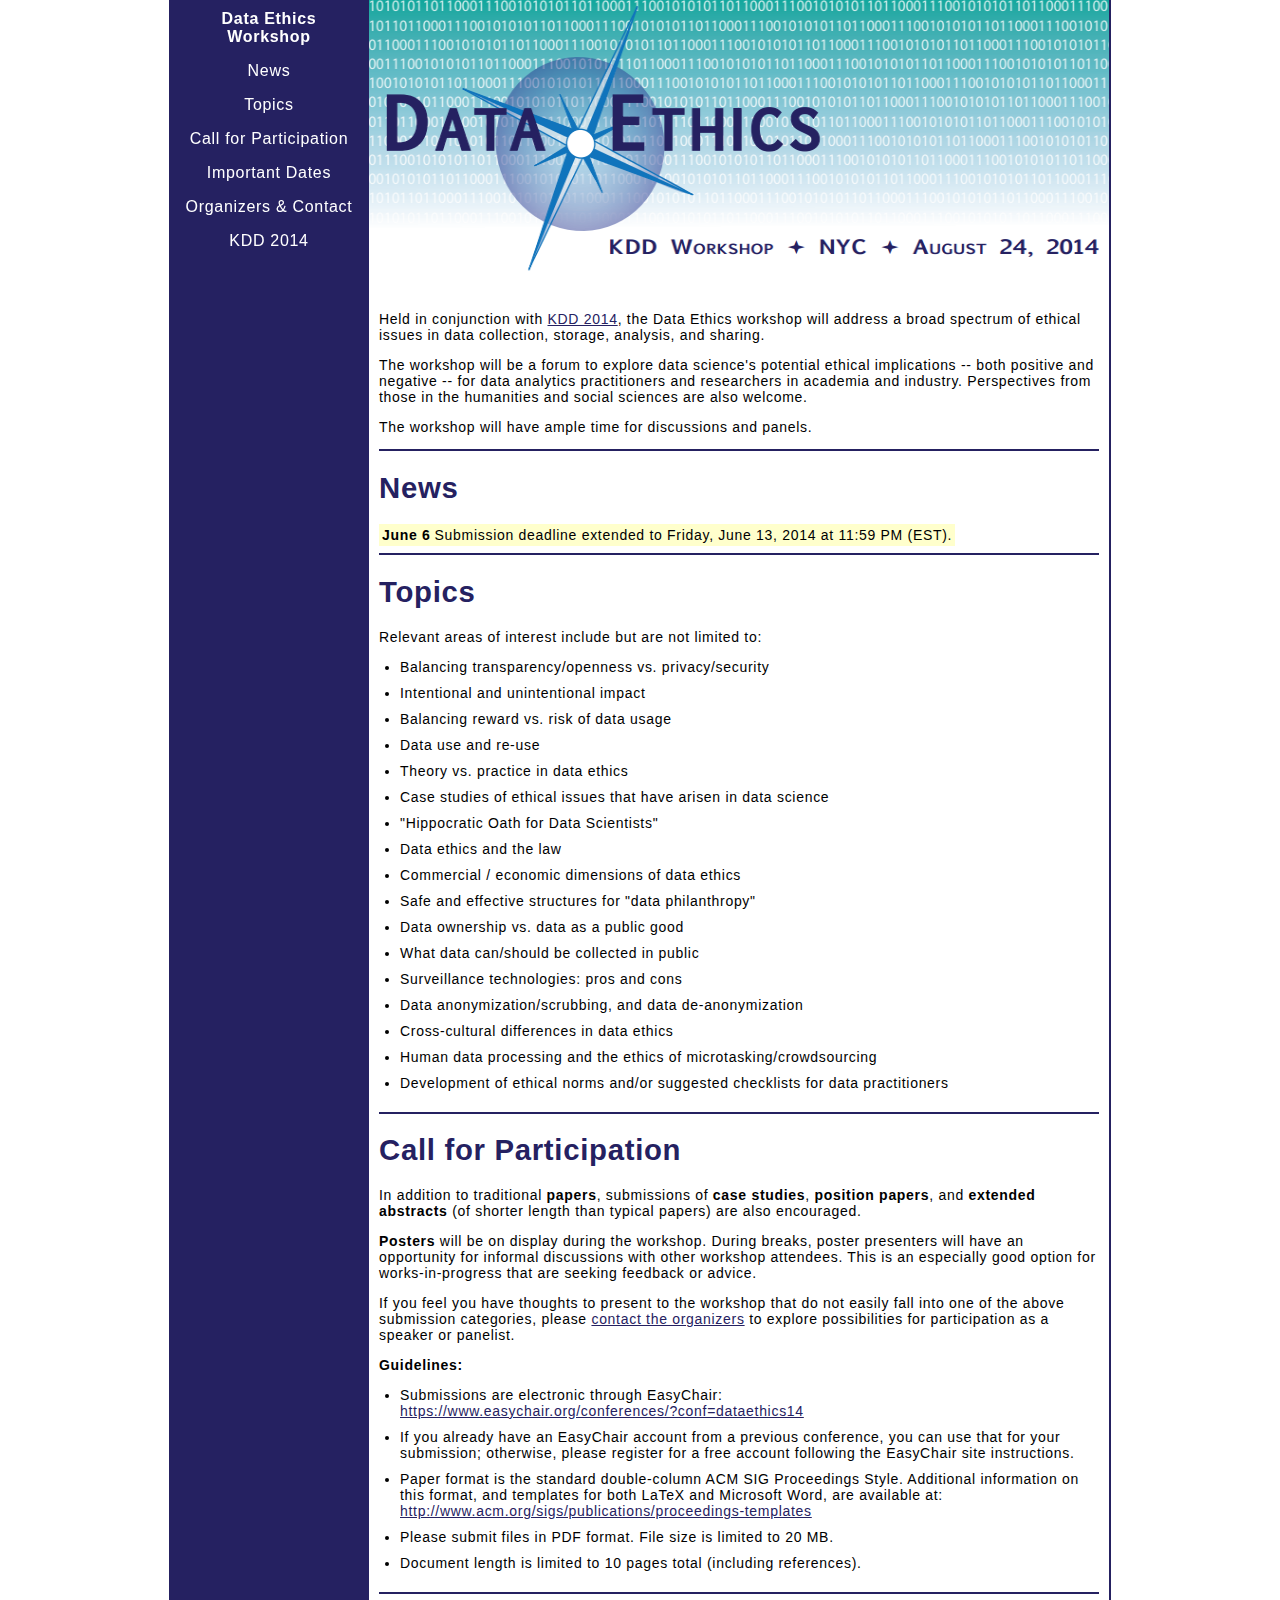
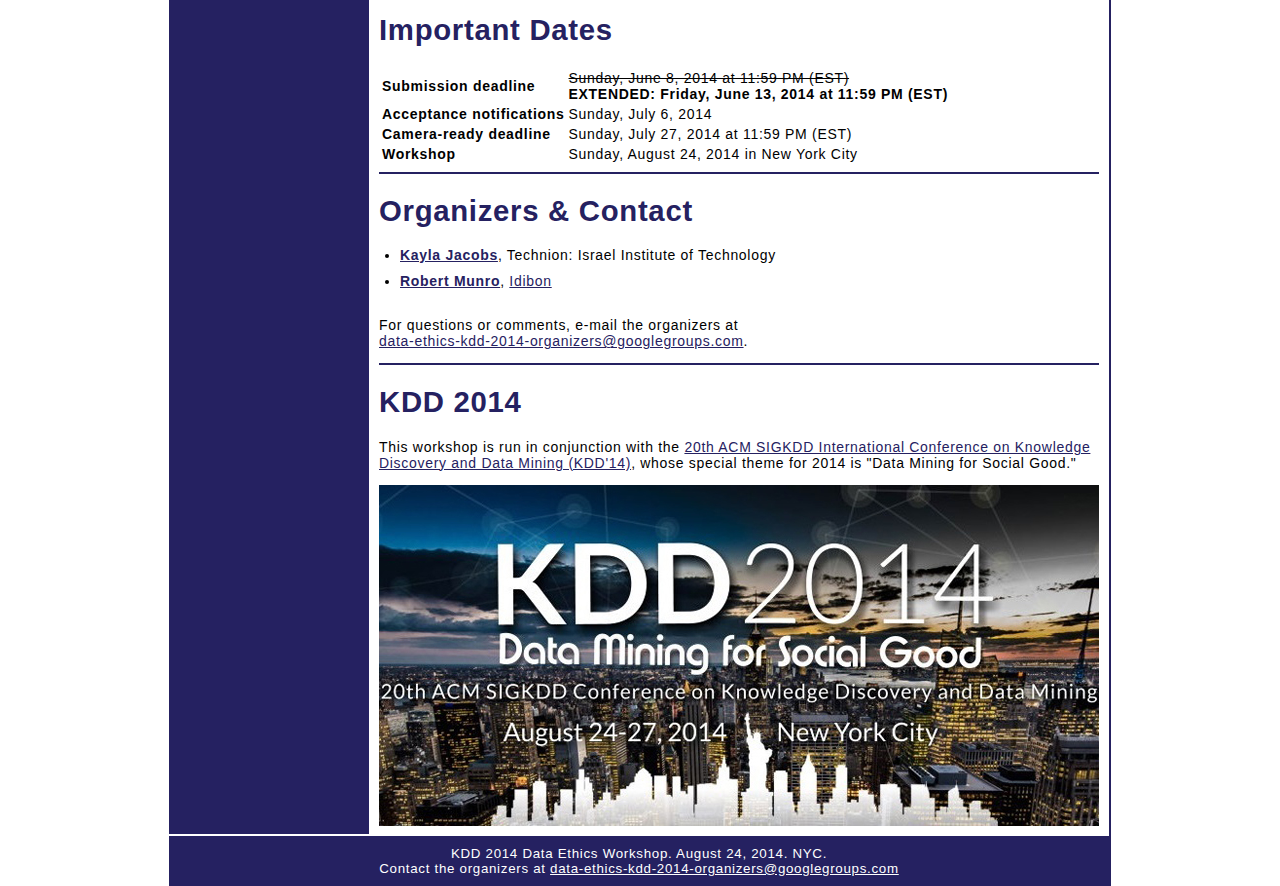
==== index.html @ 2ff9a87e "Extended submission deadline; added News section" ====
<!DOCTYPE HTML PUBLIC "-//W3C//DTD HTML 4.01 Transitional//EN" "http://www.w3.org/TR/html4/loose.dtd">
<html>
	
  <head>
		<title>
			Data Ethics: KDD 2014 Workshop (August 24, 2014 in NYC)
		</title>
		<meta http-equiv="content-type" content="text/html;charset=utf-8">
		<link rel="stylesheet" href="styles.css" type="text/css">
    <script>
      (function(i,s,o,g,r,a,m){i['GoogleAnalyticsObject']=r;i[r]=i[r]||function(){
      (i[r].q=i[r].q||[]).push(arguments)},i[r].l=1*new Date();a=s.createElement(o),
      m=s.getElementsByTagName(o)[0];a.async=1;a.src=g;m.parentNode.insertBefore(a,m)
      })(window,document,'script','//www.google-analytics.com/analytics.js','ga');
      ga('create', 'UA-50263672-1', 'dataethics.github.io');
      ga('send', 'pageview');
    </script>
	</head>
	
  <body>
  
    <div id="wrapper">
     
      <div id="nav" class="center">
        
        <ul>
          <li>
            <a href="#main" class="bold">Data Ethics Workshop</a>
          </li>
          <li>
            <a href="#news">News</a>
          </li>
          <li>
            <a href="#topics">Topics</a>
          </li>
          <li>
            <a href="#call">Call for Participation</a>
          </li>
          <li>
            <a href="#dates">Important Dates</a>
          </li>
          <li>
            <a href="#organizers">Organizers &amp; Contact</a>
          </li>
          <li>
            <a href="#kdd2014">KDD 2014</a>
          </li>
        </ul>
      </div>
      
      <div id="main">
        
        <div id="banner">
          <img src="banner.png" width="740" height="271" alt="Data Ethics Workshop (KDD 2014) August 24, 2014 in NYC">
        </div>
        
        <div id="content">
        
          <p>
            Held in conjunction with <a href="#kdd2014">KDD 2014</a>, the Data Ethics workshop will address a broad spectrum of ethical issues in data collection, storage, analysis, and sharing.
          </p>
          <p>
            The workshop will be a forum to explore data science's potential ethical implications -- both positive and negative -- for data analytics practitioners and researchers in academia and industry. Perspectives from those in the humanities and social sciences are also welcome.
          </p>
          <p>
            The workshop will have ample time for discussions and panels.
          </p>
          
          <hr>
          
          <div id="news">
            <h1>
              News
            </h1>
            
            <table class="news-table">
              <tr>
                <td>
                  <span class="news-date">June 6</span>
                </td>
                <td>
                  Submission deadline extended to Friday, June 13, 2014 at 11:59 PM (EST).
                </td>
              </tr>
            </table>
            
          </div>
          
          <hr>
          
          <div id="topics">
            <h1>
              Topics
            </h1>
            <p>
              Relevant areas of interest include but are not limited to:
            </p>
            <ul>
              <li>
                Balancing transparency/openness vs. privacy/security
              </li>
              <li>
                Intentional and unintentional impact
              </li>
              <li>
                Balancing reward vs. risk of data usage
              </li>
              <li>
                Data use and re-use
              </li>
              <li>
                Theory vs. practice in data ethics
              </li>
              <li>
                Case studies of ethical issues that have arisen in data science
              </li>
              <li>
                "Hippocratic Oath for Data Scientists"
              </li>
              <li>
                Data ethics and the law
              </li>
              <li>
                Commercial / economic dimensions of data ethics
              </li>
              <li>
                Safe and effective structures for "data philanthropy"
              </li>
              <li>
                Data ownership vs. data as a public good
              </li>
              <li>
                What data can/should be collected in public
              </li>
              <li>
                Surveillance technologies: pros and cons
              </li>
              <li>
                Data anonymization/scrubbing, and data de-anonymization
              </li>
              <li>
                Cross-cultural differences in data ethics
              </li>
              <li>
                Human data processing and the ethics of microtasking/crowdsourcing
              </li>
              <li>
                Development of ethical norms and/or suggested checklists for data practitioners
              </li>
            </ul>
          
          </div>
          
          <hr>
          
          <div id="call">
            <h1>
              Call for Participation
            </h1>
            <p>
              In addition to traditional <span class="bold">papers</span>, submissions of <span class="bold">case studies</span>, <span class="bold">position papers</span>, and <span class="bold">extended abstracts</span> (of shorter length than typical papers) are also encouraged.
            </p>
            <p>
              <span class="bold">Posters</span> will be on display during the workshop. During breaks, poster presenters will have an opportunity for informal discussions with other workshop attendees. This is an especially good option for works-in-progress that are seeking feedback or advice.
            </p>
            <p>
              If you feel you have thoughts to present to the workshop that do not easily fall into one of the above submission categories, please <a href="#organizers">contact the organizers</a> to explore possibilities for participation as a speaker or panelist.
            </p>
            <p>
              <span class="bold">Guidelines:</span>
            </p>
            <ul>
              <li>
                Submissions are electronic through EasyChair:<br><a href="https://www.easychair.org/conferences/?conf=dataethics14">https://www.easychair.org/conferences/?conf=dataethics14</a>
              </li>
              <li>
                If you already have an EasyChair account from a previous conference, you can use that for your submission; otherwise, please register for a free account following the EasyChair site instructions.
              </li>
              <li>
                Paper format is the standard double-column ACM SIG Proceedings Style. Additional information on this format, and templates for both LaTeX and Microsoft Word, are available at:<br>
                <a href="http://www.acm.org/sigs/publications/proceedings-templates">http://www.acm.org/sigs/publications/proceedings-templates</a>
              </li>
              <li>
                Please submit files in PDF format. File size is limited to 20 MB.
              </li>
              <li>
                Document length is limited to 10 pages total (including references).
              </li>
            </ul>
          </div>
          
          <hr>
          
          <div id="dates">
            <h1>
              Important Dates
            </h1>
            <table>
              <tr>
                <td>
                  <span class="date-description">Submission deadline</span>
                </td>
                <td>
                  <span class="strikethrough">Sunday, June 8, 2014 at 11:59 PM (EST)</span><br>
                  <span class="bold">EXTENDED: Friday, June 13, 2014 at 11:59 PM (EST)</span>
                </td>
              </tr>
              <tr>
                <td>
                  <span class="date-description">Acceptance notifications</span>
                </td>
                <td>
                  Sunday, July 6, 2014
                </td>
              </tr>
              <tr>
                <td>
                  <span class="date-description">Camera-ready deadline</span>
                </td>
                <td>
                  Sunday, July 27, 2014 at 11:59 PM (EST)
                </td>
              </tr>
              <tr>
                <td>
                  <span class="date-description">Workshop</span>
                </td>
                <td>
                  Sunday, August 24, 2014 in New York City
                </td>
              </tr>
            </table>
          </div>
          
          <hr>
          
          <div id="organizers">
            <h1>
              Organizers &amp; Contact
            </h1>
            <ul>
              <li>
                <span class="bold"><a href="http://web.mit.edu/kayla/www">Kayla Jacobs</a></span>, Technion: Israel Institute of Technology
              </li>
              <li>
                <span class="bold"><a href="http://www.robertmunro.com">Robert Munro</a></span>, <a href="http://www.idibon.com">Idibon</a>
              </li>
            </ul> 
            <p>
              For questions or comments, e-mail the organizers at<br>
              <a href="mailto:data-ethics-kdd-2014-organizers@googlegroups.com">data-ethics-kdd-2014-organizers@googlegroups.com</a>.
            </p>
          </div>
          
          <hr>
          
          <div id="kdd2014">
            <h1>
              KDD 2014
            </h1>
            <p>
              This workshop is run in conjunction with the <a href="http://www.kdd.org/kdd2014">20th ACM SIGKDD International Conference on Knowledge Discovery and Data Mining (KDD'14)</a>, whose special theme for 2014 is "Data Mining for Social Good."
            </p>
      
            <a href="http://www.kdd.org/kdd2014"><img src="kdd.jpg" width="720" height="341" alt="KDD'14"></a>
   
          </div>
                  
        </div>
        
     </div>
     
      <div id="footer">
          KDD 2014 Data Ethics Workshop. August 24, 2014. NYC.<br>
          Contact the organizers at <a href="data-ethics-kdd-2014-organizers@googlegroups.com">data-ethics-kdd-2014-organizers@googlegroups.com</a>
      </div>
        
    </div>
	</body>
</html>
---- styles.css ----
/* Compass spokes light blue: #252161
   Banner lettering dark blue: #252161
*/

html { 
	margin: 0;
	padding: 0;
}

body {
	margin: 0;
	padding: 0;
  background-color: white;
  font-family: 'Lato', 'Helvetica Neue', Arial, sans-serif;
  font-size: 14px;
  letter-spacing: 0.05em;
}

#wrapper {
	width: 940px;
	color: black;
	margin-top: 0;
	padding-top: 0;
	margin-left: auto ;
	margin-right: auto ;
	position:relative;
  
  border-right: 2px solid #252161;
  background-color: #252161;
}

#banner {
  clear: both;
  height: 271px;
  width: 740px;
  float: right;
  margin-bottom: 40px;
}

#nav {
  float: left;
  width: 180px;
  position: fixed;
  font-size: 12pt;
  padding: 10px;
  color: white;
  /*background-color: #252161;*/
}

#nav a {
  color: white;
  text-decoration: none;
}

#nav ul {
  list-style: none;
  margin: 0;
  padding: 0;
}
#nav li {
  margin: 0;
  padding-bottom: 1em;
}

#main  {
  float: right;
	text-align: left;
  width: 740px;
  background-color: white;
  border-left: 2px solid #252161;
}

#content {
  padding-top: 10px;
  padding-left: 10px;
  padding-right: 10px;
  padding-bottom: 8px;
}

hr {
  height: 2px;
  background-color: #252161;
  border: none;
}


a {
	/*color: white;	*/
  /*color: orange;*/
  /*color: #FFFF64*/
  /*color: #5DA5A1*/
  /*color: #5C7293;*/
  color: #252161;
}

h1 {
	font-size: 22pt;
	font-weight: bold;
	color: #252161;
}

#footer {
  padding: 10px;
	font-size: 10pt;
	text-align: center;
  clear: both;
  background-color: #252161;
  color: white;
  border-top: 2px solid white;
}
#footer a{
	color: white;
}

/* ---------------------------------------------------------------- */
/* FLOATS */

.float-right {
	float: right;
	margin-left: 10px;
}
.float-left {
	float: left;
	margin-right: 10px;
}

/* ---------------------------------------------------------------- */
/* FORMATTING */

.bold {
	font-weight: bold;
}
.italic {
	font-style: italic;
}

.underline {
	text-decoration: underline;
}

.strikethrough {
  text-decoration: line-through;
}

.small {
	font-size: small;
}

.center {
	text-align: center;
}

img.center {
	display: block;
  margin-left: auto;
  margin-right: auto;
}

.date-description {
  font-weight: bold;
}

.news-date {
  font-weight: bold;
}

.news-table {
  background-color: #ffffcc;
}

/* ---------------------------------------------------------------- */
/* LISTS */

ul {
  margin: 0;
  padding-left: 1.5em;
  padding-bottom: 1em;
}

ul li, ol li {
	margin-top: 10px;
}

ul.nopadding li, ol.nopadding li {
  margin: 0;
  padding: 0;
}

ul.padding li, ol.padding li{
	padding-bottom: 1em;
}
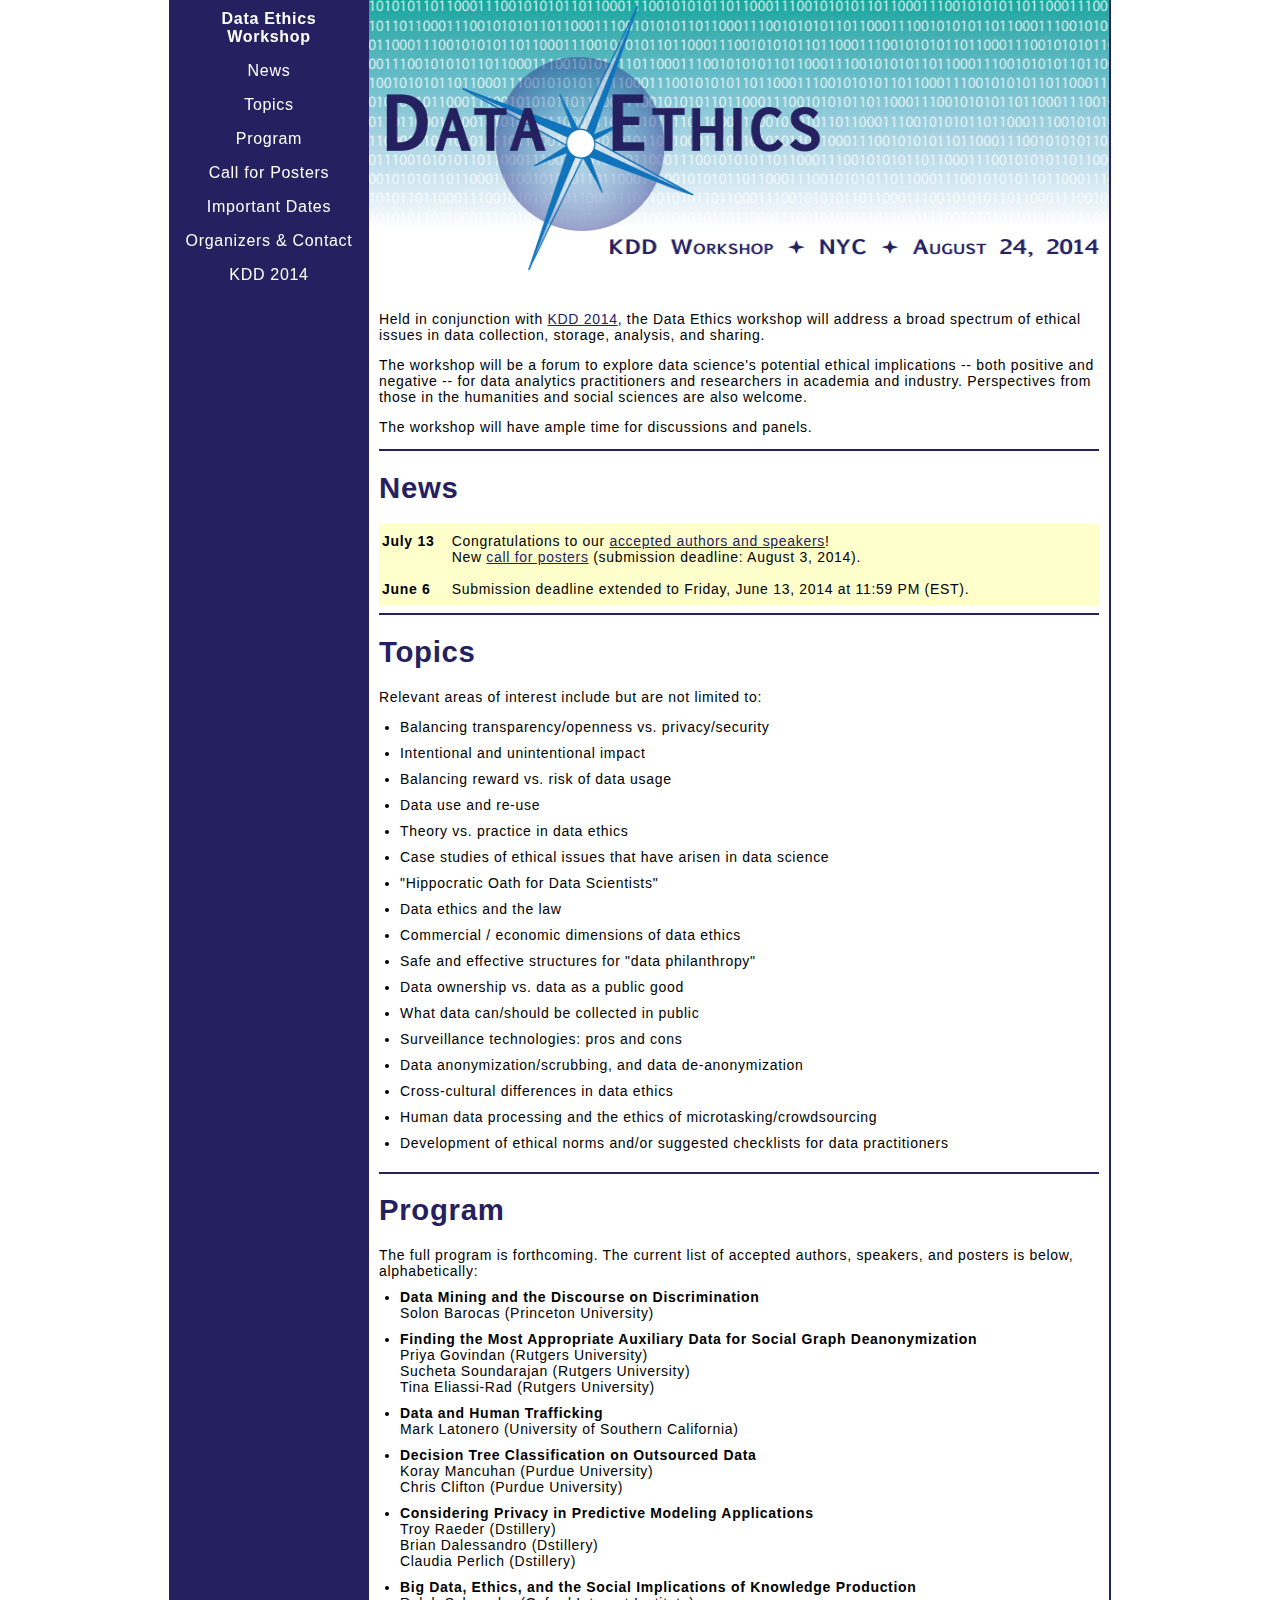
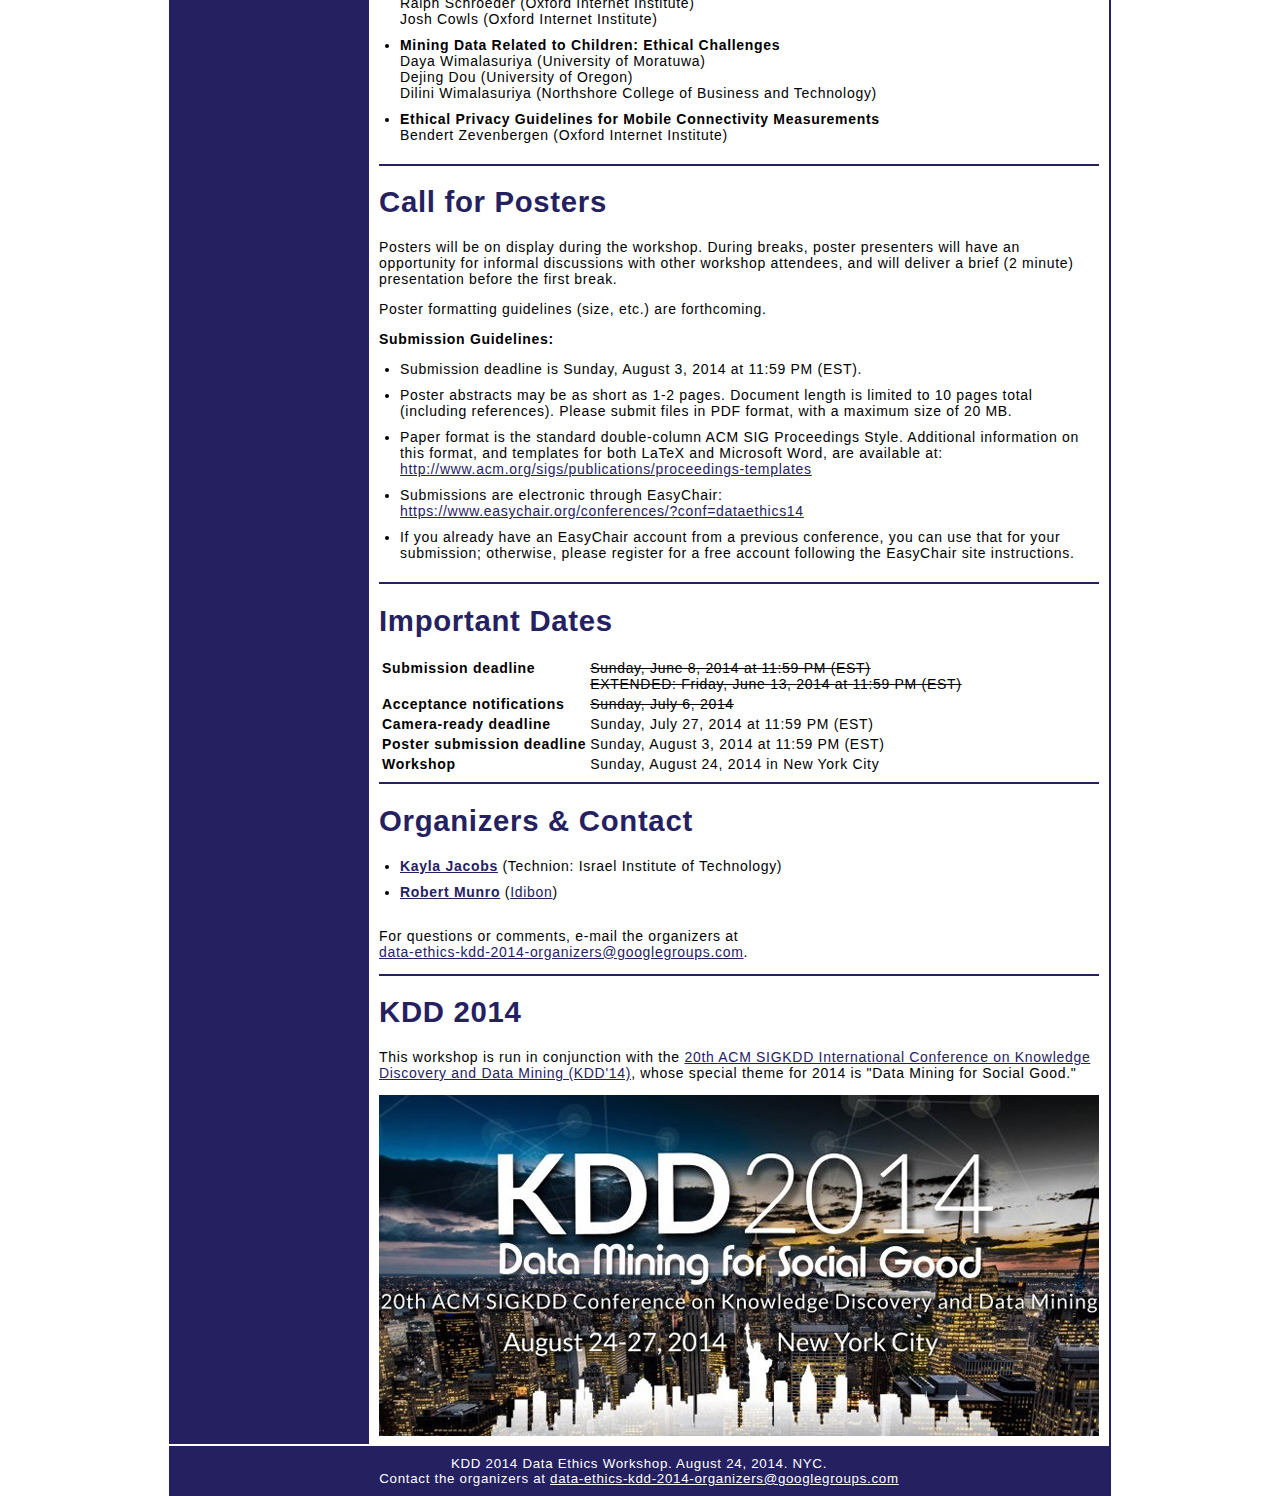
==== commit 032e8c1d: "Added accepted authors, created poster call" ====
--- a/index.html
+++ b/index.html
@@ -34,7 +34,10 @@
             <a href="#topics">Topics</a>
           </li>
           <li>
-            <a href="#call">Call for Participation</a>
+            <a href="#program">Program</a>
+          </li>
+          <li>
+            <a href="#call">Call for Posters</a>
           </li>
           <li>
             <a href="#dates">Important Dates</a>
@@ -76,6 +79,15 @@
             <table class="news-table">
               <tr>
                 <td>
+                  <span class="news-date">July 13</span>
+                </td>
+                <td>
+                  Congratulations to our <a href="#program">accepted authors and speakers</a>!<br>
+                  New <a href="#call">call for posters</a> (submission deadline: August 3, 2014). 
+                </td>
+              </tr>
+              <tr>
+                <td>
                   <span class="news-date">June 6</span>
                 </td>
                 <td>
@@ -153,38 +165,88 @@
           
           <hr>
           
+          <div id="program">
+            <h1>
+              Program
+            </h1>
+          
+            The full program is forthcoming. The current list of accepted authors, speakers, and posters is below, alphabetically:
+          
+            <ul>
+              <li>
+                <span class="bold">Data Mining and the Discourse on Discrimination</span><br>
+                Solon Barocas (Princeton University)
+              </li>
+              <li>
+                <span class="bold">Finding the Most Appropriate Auxiliary Data for Social Graph Deanonymization</span><br>
+                Priya Govindan (Rutgers University)<br>
+                Sucheta Soundarajan (Rutgers University)<br>
+                Tina Eliassi-Rad (Rutgers University)
+              </li>
+              <li>
+                <span class="bold">Data and Human Trafficking</span><br>
+                Mark Latonero (University of Southern California)
+              </li>
+              <li>
+                <span class="bold">Decision Tree Classification on Outsourced Data</span><br>
+                Koray Mancuhan (Purdue University)<br>
+                Chris Clifton (Purdue University)
+              </li>
+              <li>
+                <span class="bold">Considering Privacy in Predictive Modeling Applications</span><br>
+                Troy Raeder (Dstillery)<br>
+                Brian Dalessandro (Dstillery)<br>
+                Claudia Perlich (Dstillery)
+              </li>
+              <li>
+                <span class="bold">Big Data, Ethics, and the Social Implications of Knowledge Production</span><br>
+                Ralph Schroeder (Oxford Internet Institute)<br>
+                Josh Cowls (Oxford Internet Institute)
+              </li>
+              <li>
+                <span class="bold">Mining Data Related to Children: Ethical Challenges</span><br>
+                Daya Wimalasuriya (University of Moratuwa)<br>
+                Dejing Dou (University of Oregon)<br>
+                Dilini Wimalasuriya (Northshore College of Business and Technology)<br>
+              </li>
+              <li>
+                <span class="bold">Ethical Privacy Guidelines for Mobile Connectivity Measurements</span><br>
+                Bendert Zevenbergen (Oxford Internet Institute)
+              </li>
+            </ul>
+          </div>
+          
+          <hr>
+          
           <div id="call">
             <h1>
-              Call for Participation
-            </h1>
-            <p>
-              In addition to traditional <span class="bold">papers</span>, submissions of <span class="bold">case studies</span>, <span class="bold">position papers</span>, and <span class="bold">extended abstracts</span> (of shorter length than typical papers) are also encouraged.
-            </p>
-            <p>
-              <span class="bold">Posters</span> will be on display during the workshop. During breaks, poster presenters will have an opportunity for informal discussions with other workshop attendees. This is an especially good option for works-in-progress that are seeking feedback or advice.
-            </p>
-            <p>
-              If you feel you have thoughts to present to the workshop that do not easily fall into one of the above submission categories, please <a href="#organizers">contact the organizers</a> to explore possibilities for participation as a speaker or panelist.
-            </p>
-            <p>
-              <span class="bold">Guidelines:</span>
+              Call for Posters
+            </h1>
+            <p>
+              Posters will be on display during the workshop. During breaks, poster presenters will have an opportunity for informal discussions with other workshop attendees, and will deliver a brief (2 minute) presentation before the first break.
+            </p>
+            <p>
+              Poster formatting guidelines (size, etc.) are forthcoming.
+            </p>
+            <p>
+              <span class="bold">Submission Guidelines:</span>
             </p>
             <ul>
               <li>
-                Submissions are electronic through EasyChair:<br><a href="https://www.easychair.org/conferences/?conf=dataethics14">https://www.easychair.org/conferences/?conf=dataethics14</a>
-              </li>
-              <li>
-                If you already have an EasyChair account from a previous conference, you can use that for your submission; otherwise, please register for a free account following the EasyChair site instructions.
+                Submission deadline is Sunday, August 3, 2014 at 11:59 PM (EST).
+              </li>
+              <li>
+                Poster abstracts may be as short as 1-2 pages. Document length is limited to 10 pages total (including references). Please submit files in PDF format, with a maximum size of 20 MB.
               </li>
               <li>
                 Paper format is the standard double-column ACM SIG Proceedings Style. Additional information on this format, and templates for both LaTeX and Microsoft Word, are available at:<br>
                 <a href="http://www.acm.org/sigs/publications/proceedings-templates">http://www.acm.org/sigs/publications/proceedings-templates</a>
               </li>
               <li>
-                Please submit files in PDF format. File size is limited to 20 MB.
-              </li>
-              <li>
-                Document length is limited to 10 pages total (including references).
+                Submissions are electronic through EasyChair:<br><a href="https://www.easychair.org/conferences/?conf=dataethics14">https://www.easychair.org/conferences/?conf=dataethics14</a>
+              </li>
+              <li>
+                If you already have an EasyChair account from a previous conference, you can use that for your submission; otherwise, please register for a free account following the EasyChair site instructions.
               </li>
             </ul>
           </div>
@@ -202,7 +264,7 @@
                 </td>
                 <td>
                   <span class="strikethrough">Sunday, June 8, 2014 at 11:59 PM (EST)</span><br>
-                  <span class="bold">EXTENDED: Friday, June 13, 2014 at 11:59 PM (EST)</span>
+                  <span class="strikethrough">EXTENDED: Friday, June 13, 2014 at 11:59 PM (EST)</span>
                 </td>
               </tr>
               <tr>
@@ -210,7 +272,7 @@
                   <span class="date-description">Acceptance notifications</span>
                 </td>
                 <td>
-                  Sunday, July 6, 2014
+                  <span class="strikethrough">Sunday, July 6, 2014</span>
                 </td>
               </tr>
               <tr>
@@ -223,6 +285,14 @@
               </tr>
               <tr>
                 <td>
+                  <span class="date-description">Poster submission deadline</span>
+                </td>
+                <td>
+                  Sunday, August 3, 2014 at 11:59 PM (EST)
+                </td>
+              </tr>
+              <tr>
+                <td>
                   <span class="date-description">Workshop</span>
                 </td>
                 <td>
@@ -240,10 +310,10 @@
             </h1>
             <ul>
               <li>
-                <span class="bold"><a href="http://web.mit.edu/kayla/www">Kayla Jacobs</a></span>, Technion: Israel Institute of Technology
-              </li>
-              <li>
-                <span class="bold"><a href="http://www.robertmunro.com">Robert Munro</a></span>, <a href="http://www.idibon.com">Idibon</a>
+                <span class="bold"><a href="http://web.mit.edu/kayla/www">Kayla Jacobs</a></span> (Technion: Israel Institute of Technology)
+              </li>
+              <li>
+                <span class="bold"><a href="http://www.robertmunro.com">Robert Munro</a></span> (<a href="http://www.idibon.com">Idibon</a>)
               </li>
             </ul> 
             <p>
@@ -267,8 +337,8 @@
           </div>
                   
         </div>
-        
-     </div>
+      
+      </div>
      
       <div id="footer">
           KDD 2014 Data Ethics Workshop. August 24, 2014. NYC.<br>
--- a/styles.css
+++ b/styles.css
@@ -24,7 +24,6 @@
 	margin-left: auto ;
 	margin-right: auto ;
 	position:relative;
-  
   border-right: 2px solid #252161;
   background-color: #252161;
 }
@@ -166,6 +165,15 @@
 
 .news-table {
   background-color: #ffffcc;
+  width: 100%;
+}
+.news-table td {
+  padding-top: .5em;
+  padding-bottom: .5em;
+}
+
+td {
+  vertical-align: top;
 }
 
 /* ---------------------------------------------------------------- */
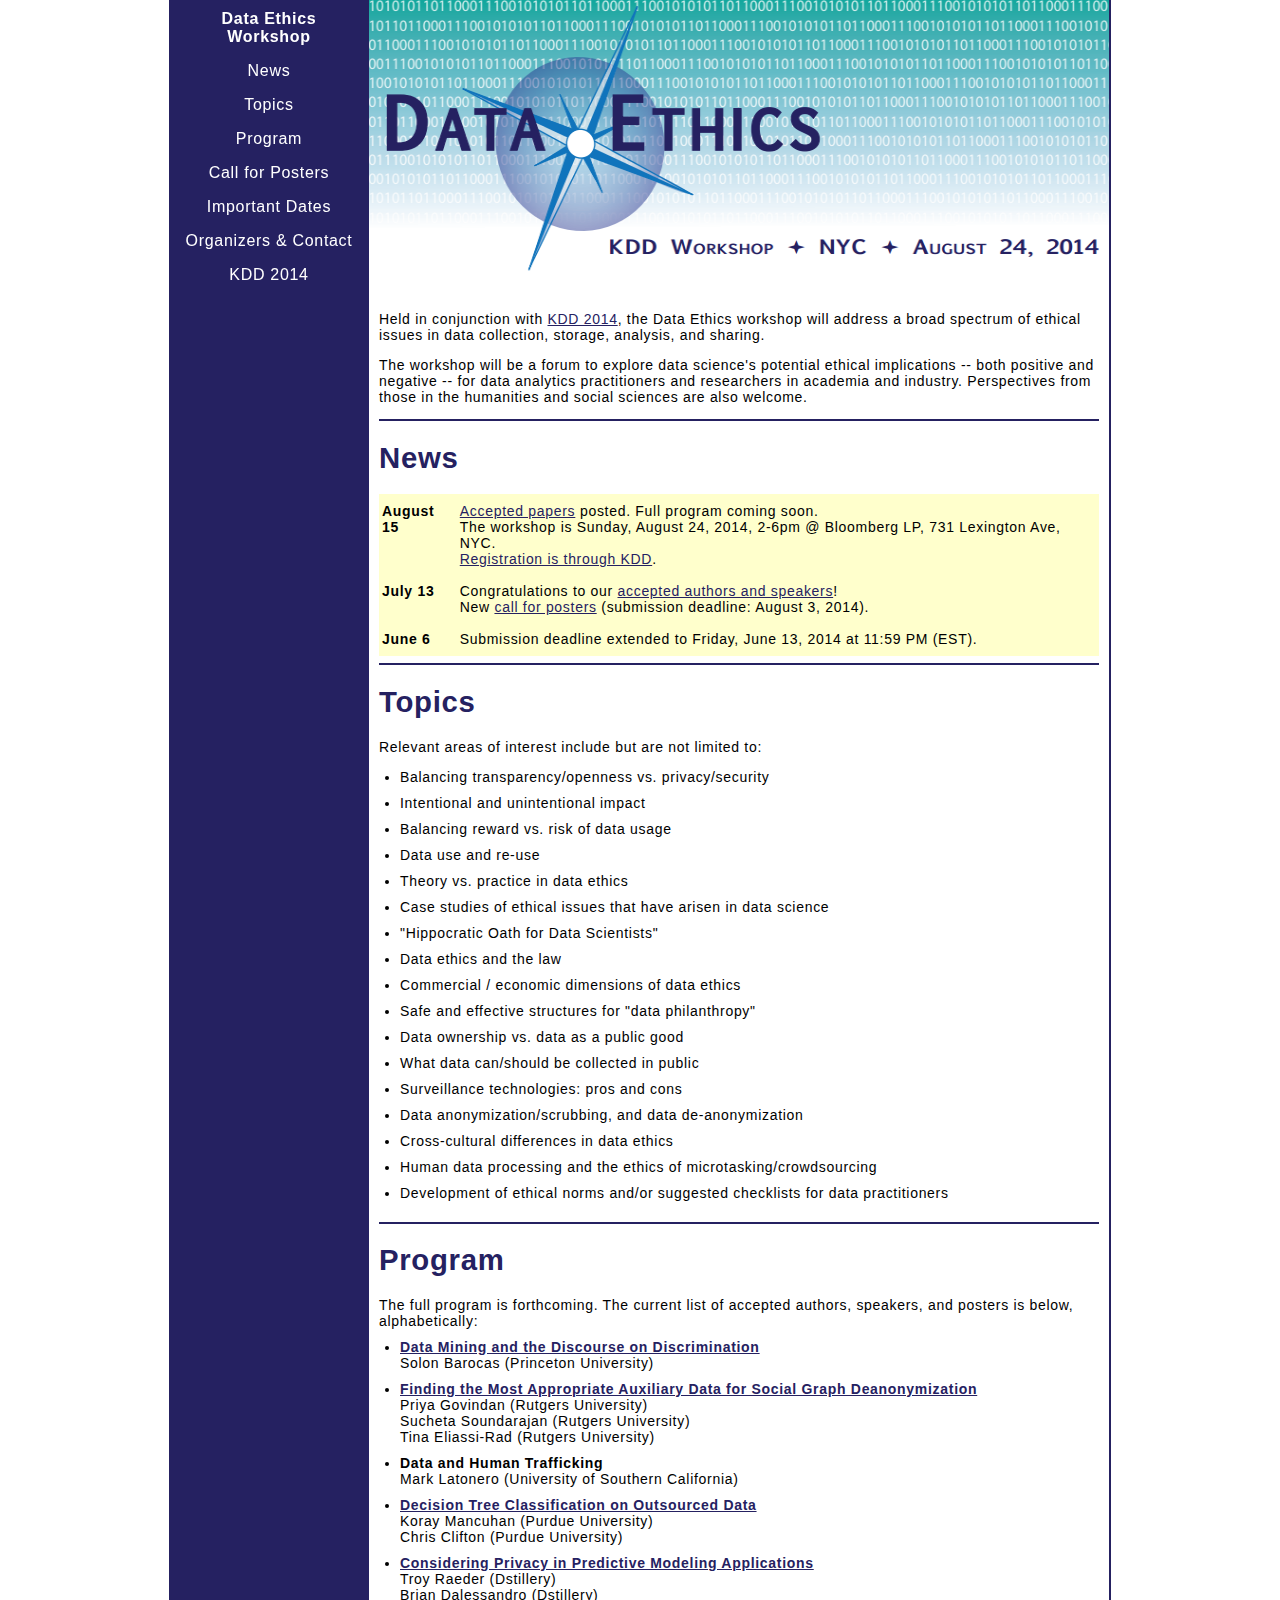
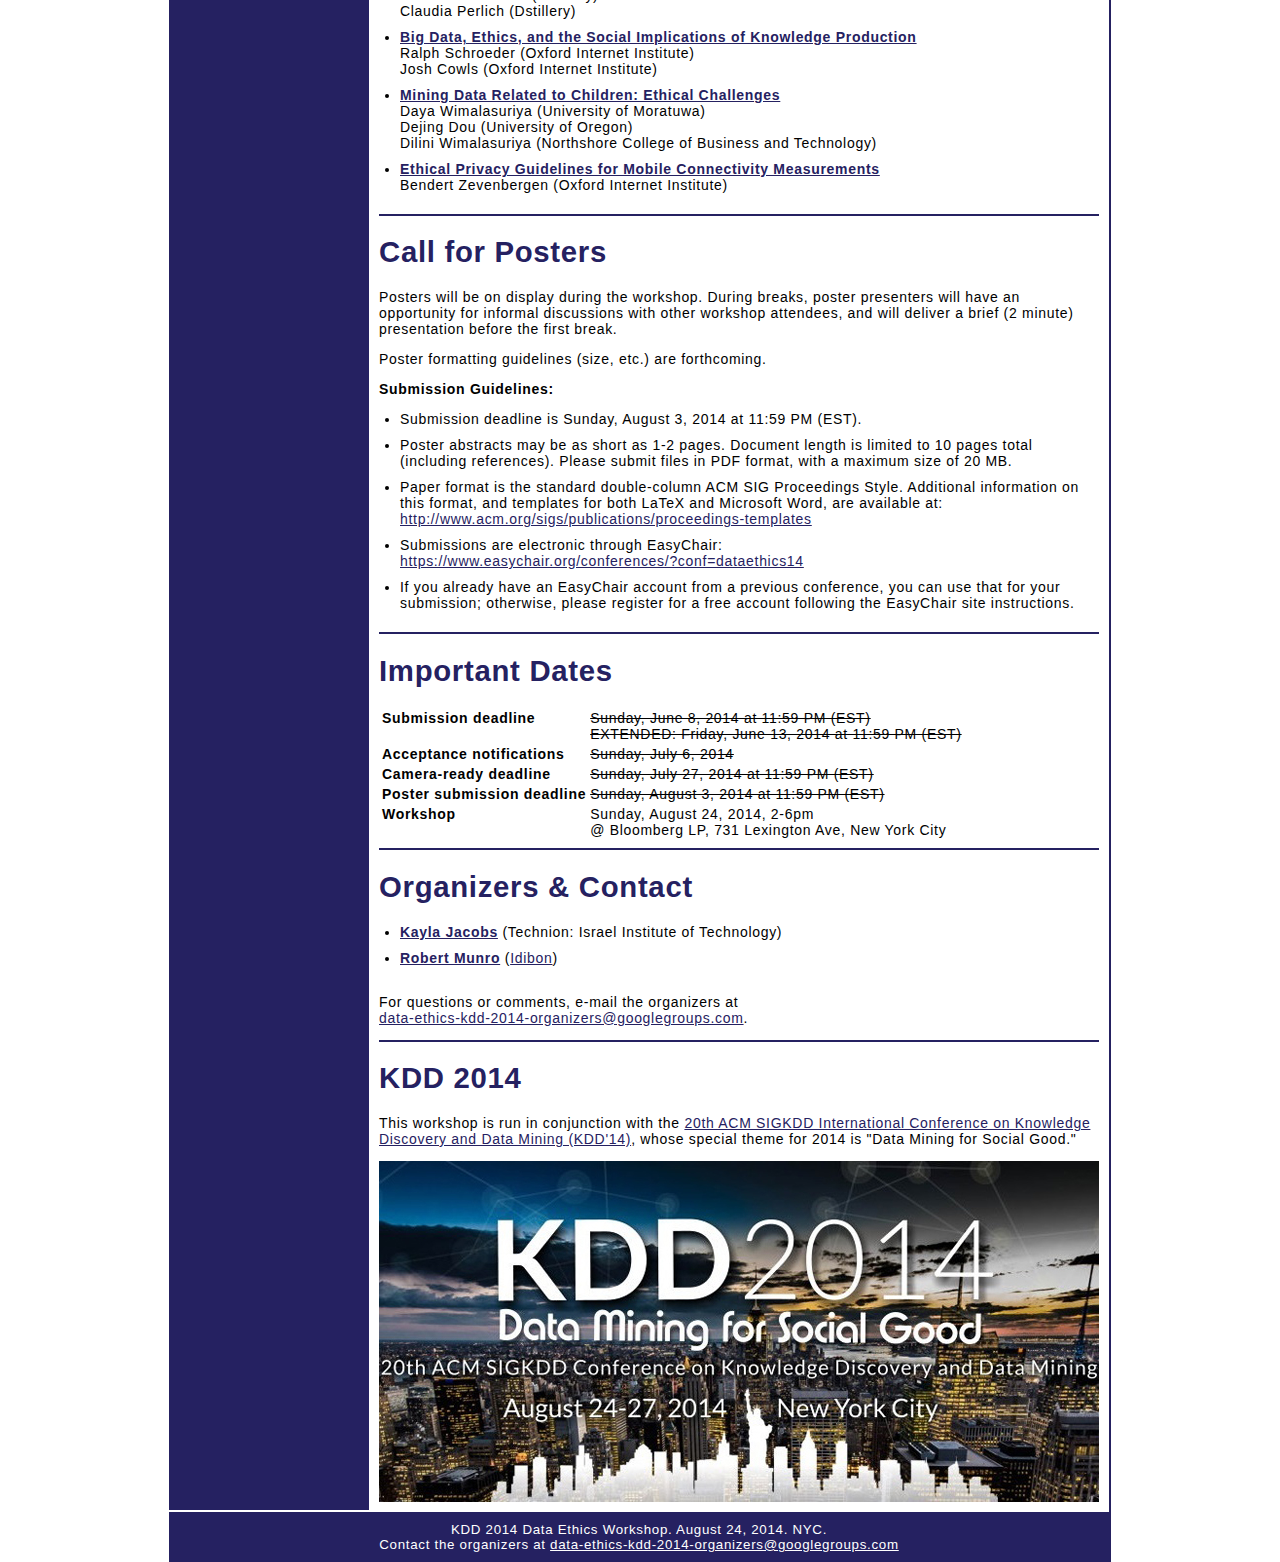
==== commit 968c024f: "Added accepted papers, workshop time + location" ====
--- a/index.html
+++ b/index.html
@@ -65,9 +65,6 @@
           <p>
             The workshop will be a forum to explore data science's potential ethical implications -- both positive and negative -- for data analytics practitioners and researchers in academia and industry. Perspectives from those in the humanities and social sciences are also welcome.
           </p>
-          <p>
-            The workshop will have ample time for discussions and panels.
-          </p>
           
           <hr>
           
@@ -79,6 +76,16 @@
             <table class="news-table">
               <tr>
                 <td>
+                  <span class="news-date">August 15</span>
+                </td>
+                <td>
+                  <a href="#program">Accepted papers</a> posted. Full program coming soon.<br>
+                  The workshop is Sunday, August 24, 2014, 2-6pm @ Bloomberg LP, 731 Lexington Ave, NYC.<br>
+                  <a href="http://www.kdd.org/kdd2014/registration.html">Registration is through KDD</a>.
+                </td>
+              </tr>
+              <tr>
+                <td>
                   <span class="news-date">July 13</span>
                 </td>
                 <td>
@@ -174,11 +181,11 @@
           
             <ul>
               <li>
-                <span class="bold">Data Mining and the Discourse on Discrimination</span><br>
+                <span class="bold"><a href="papers/DataMiningandtheDiscourseOnDiscrimination.pdf">Data Mining and the Discourse on Discrimination</a></span><br>
                 Solon Barocas (Princeton University)
               </li>
               <li>
-                <span class="bold">Finding the Most Appropriate Auxiliary Data for Social Graph Deanonymization</span><br>
+                <span class="bold"><a href="papers/FindingtheMostAppropriateAuxiliaryDataforSocialGraphDeanonymization.pdf">Finding the Most Appropriate Auxiliary Data for Social Graph Deanonymization</a></span><br>
                 Priya Govindan (Rutgers University)<br>
                 Sucheta Soundarajan (Rutgers University)<br>
                 Tina Eliassi-Rad (Rutgers University)
@@ -188,29 +195,29 @@
                 Mark Latonero (University of Southern California)
               </li>
               <li>
-                <span class="bold">Decision Tree Classification on Outsourced Data</span><br>
+                <span class="bold"><a href="papers/DecisionTreeClassificationonOutsourcedData.pdf">Decision Tree Classification on Outsourced Data</a></span><br>
                 Koray Mancuhan (Purdue University)<br>
                 Chris Clifton (Purdue University)
               </li>
               <li>
-                <span class="bold">Considering Privacy in Predictive Modeling Applications</span><br>
+                <span class="bold"><a href="papers/ConsideringPrivacyinPredictiveModelingApplications.pdf">Considering Privacy in Predictive Modeling Applications</a></span><br>
                 Troy Raeder (Dstillery)<br>
                 Brian Dalessandro (Dstillery)<br>
                 Claudia Perlich (Dstillery)
               </li>
               <li>
-                <span class="bold">Big Data, Ethics, and the Social Implications of Knowledge Production</span><br>
+                <span class="bold"><a href="papers/BigDataEthicsandtheSocialImplicationsofKnowledgeProduction.pdf">Big Data, Ethics, and the Social Implications of Knowledge Production</a></span><br>
                 Ralph Schroeder (Oxford Internet Institute)<br>
                 Josh Cowls (Oxford Internet Institute)
               </li>
               <li>
-                <span class="bold">Mining Data Related to Children: Ethical Challenges</span><br>
+                <span class="bold"><a href="papers/MiningDataRelatedtoChildrenEthicalChallenges.pdf">Mining Data Related to Children: Ethical Challenges</a></span><br>
                 Daya Wimalasuriya (University of Moratuwa)<br>
                 Dejing Dou (University of Oregon)<br>
                 Dilini Wimalasuriya (Northshore College of Business and Technology)<br>
               </li>
               <li>
-                <span class="bold">Ethical Privacy Guidelines for Mobile Connectivity Measurements</span><br>
+                <span class="bold"><a href="papers/EthicalPrivacyGuidelinesforMobileConnectivityMeasurements.pdf">Ethical Privacy Guidelines for Mobile Connectivity Measurements</a></span><br>
                 Bendert Zevenbergen (Oxford Internet Institute)
               </li>
             </ul>
@@ -280,7 +287,7 @@
                   <span class="date-description">Camera-ready deadline</span>
                 </td>
                 <td>
-                  Sunday, July 27, 2014 at 11:59 PM (EST)
+                  <span class="strikethrough">Sunday, July 27, 2014 at 11:59 PM (EST)</span>
                 </td>
               </tr>
               <tr>
@@ -288,7 +295,7 @@
                   <span class="date-description">Poster submission deadline</span>
                 </td>
                 <td>
-                  Sunday, August 3, 2014 at 11:59 PM (EST)
+                  <span class="strikethrough">Sunday, August 3, 2014 at 11:59 PM (EST)</span>
                 </td>
               </tr>
               <tr>
@@ -296,7 +303,8 @@
                   <span class="date-description">Workshop</span>
                 </td>
                 <td>
-                  Sunday, August 24, 2014 in New York City
+                  Sunday, August 24, 2014, 2-6pm<br>
+                  @ Bloomberg LP, 731 Lexington Ave, New York City
                 </td>
               </tr>
             </table>
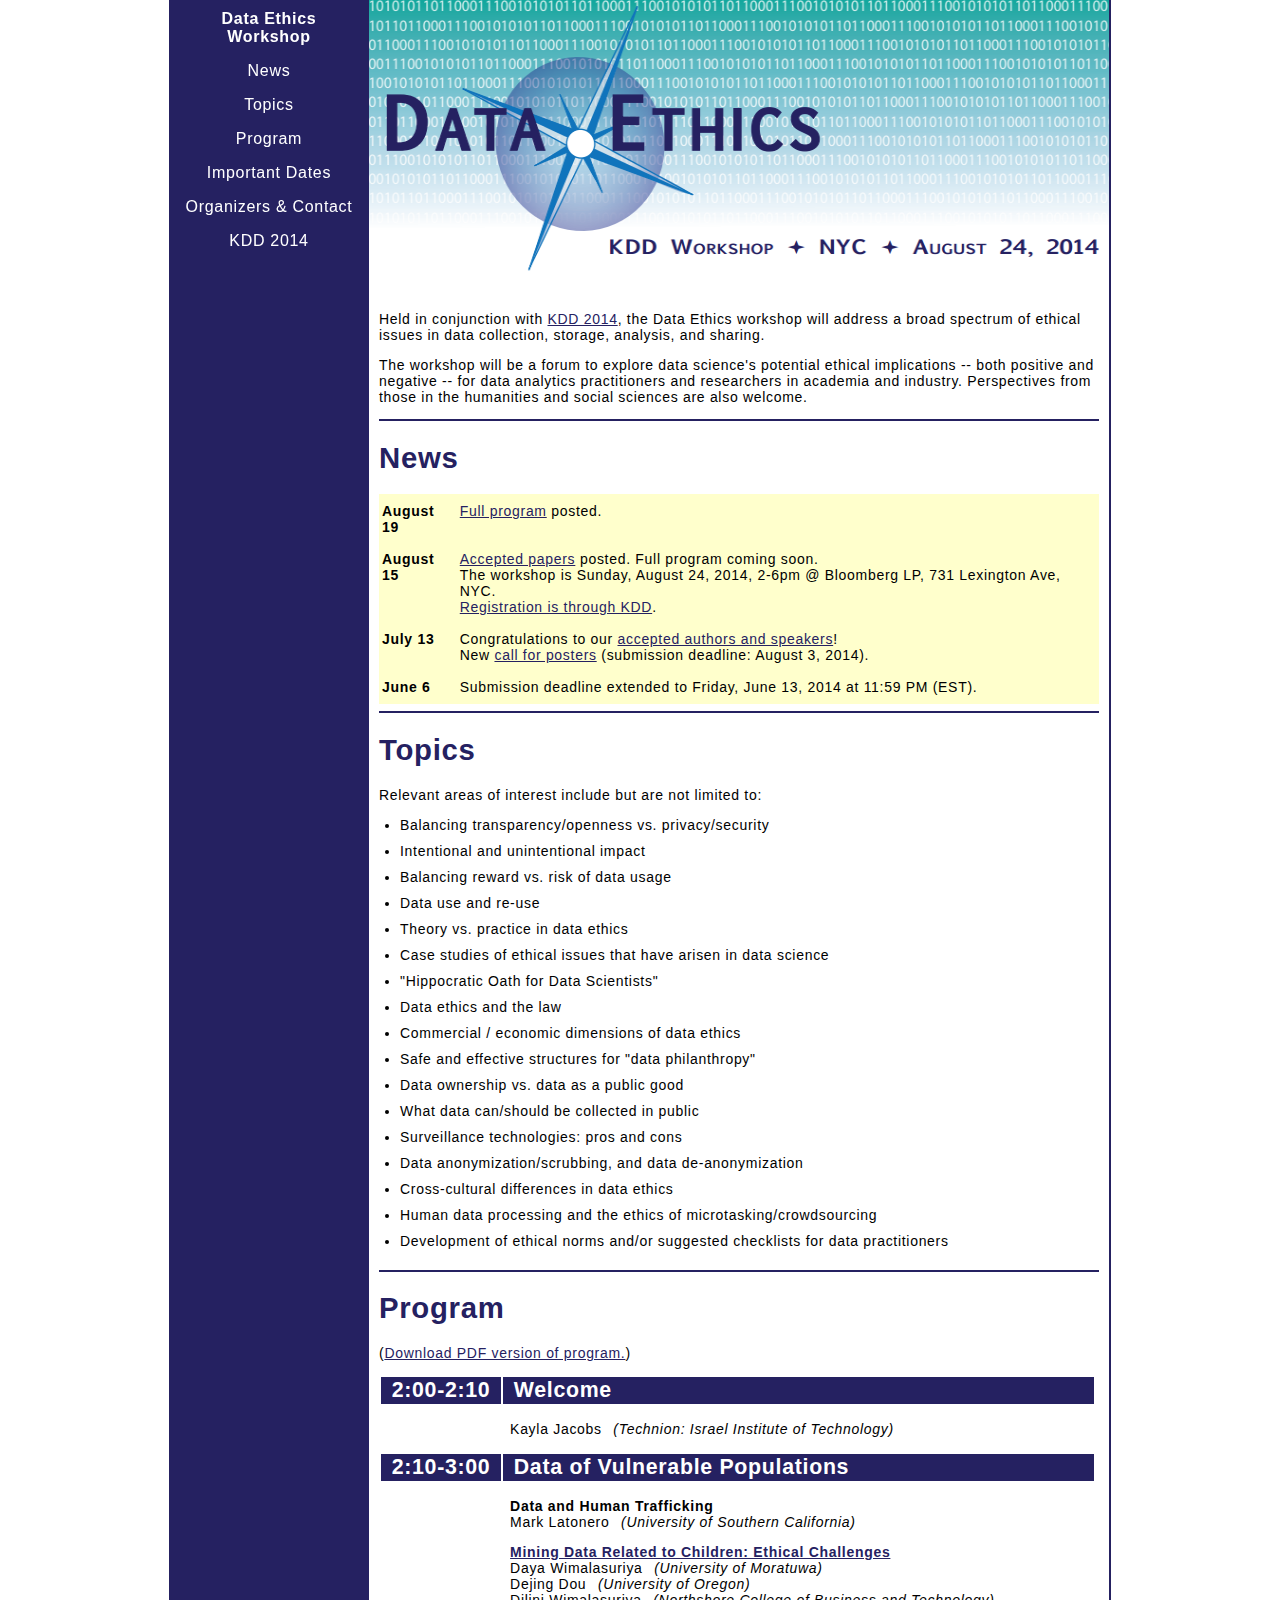
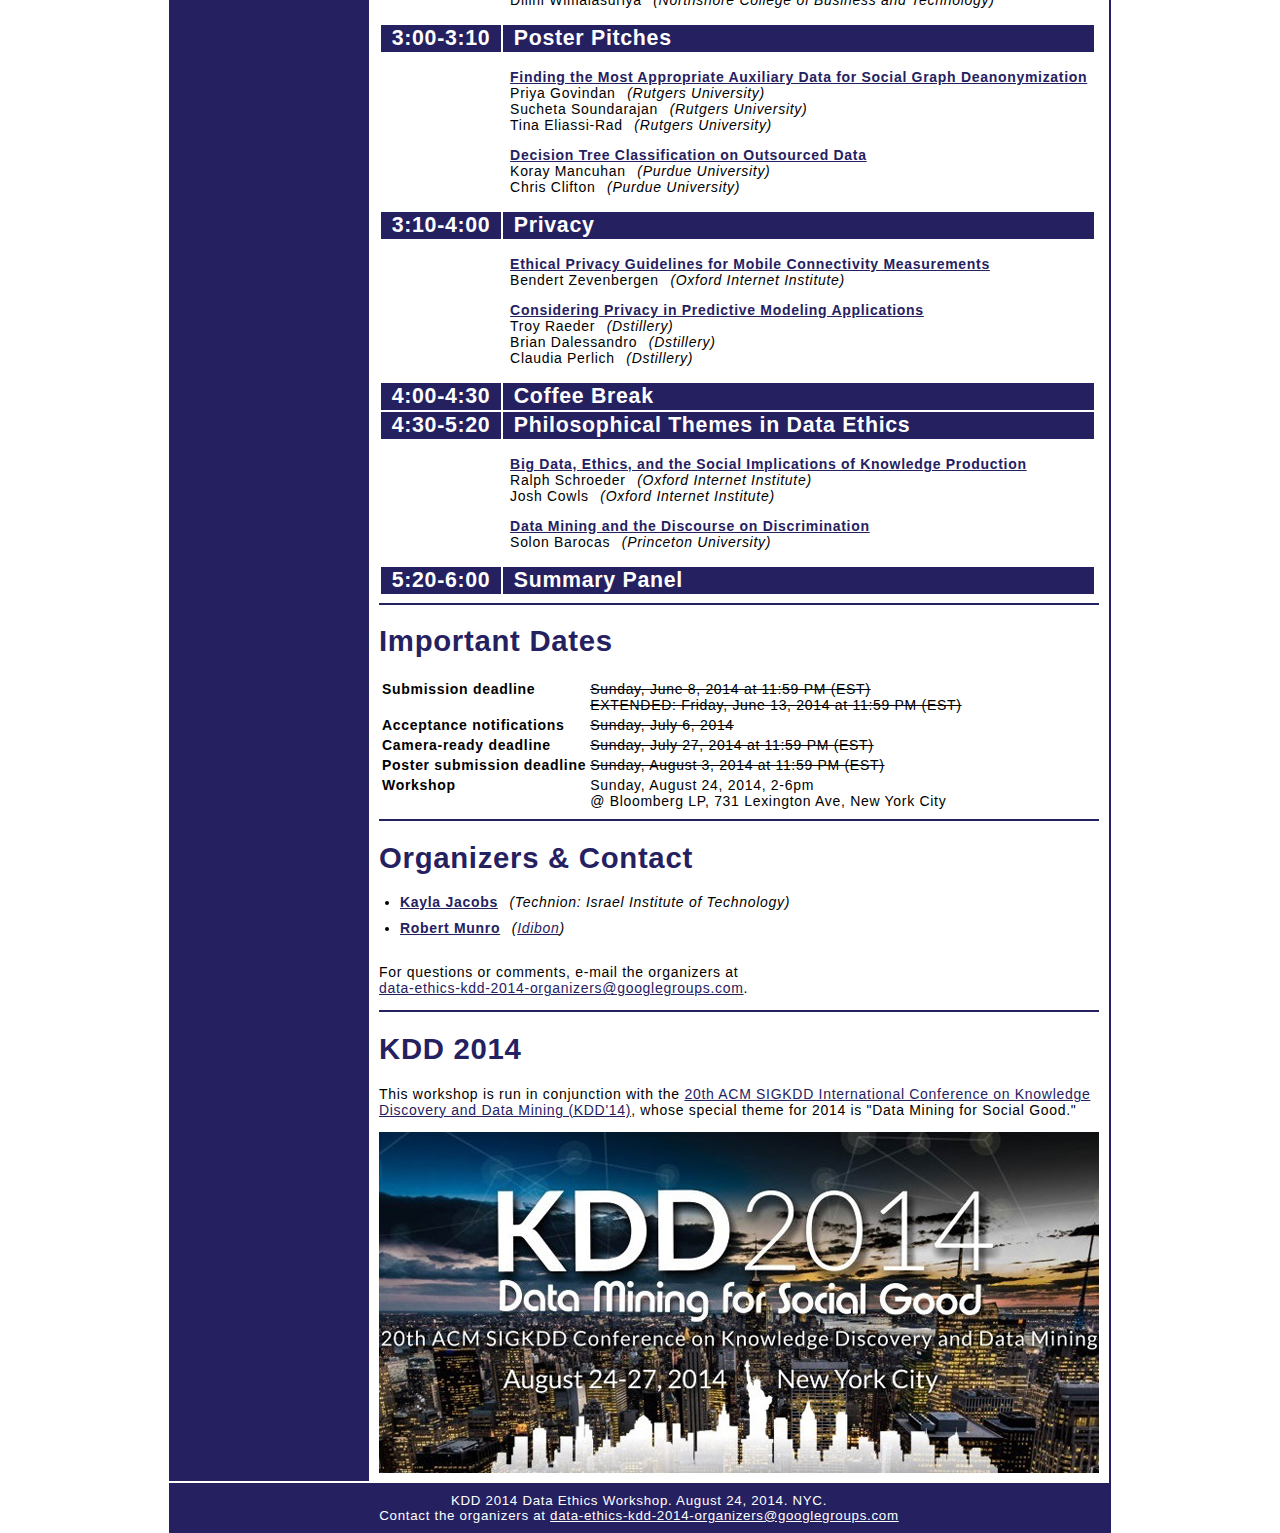
==== commit f86c1fef: "Added full program, removed call for posters, added italic styling to affiliations" ====
--- a/index.html
+++ b/index.html
@@ -37,9 +37,6 @@
             <a href="#program">Program</a>
           </li>
           <li>
-            <a href="#call">Call for Posters</a>
-          </li>
-          <li>
             <a href="#dates">Important Dates</a>
           </li>
           <li>
@@ -76,6 +73,14 @@
             <table class="news-table">
               <tr>
                 <td>
+                  <span class="news-date">August 19</span>
+                </td>
+                <td>
+                  <a href="#program">Full program</a> posted.
+                </td>
+              </tr>
+              <tr>
+                <td>
                   <span class="news-date">August 15</span>
                 </td>
                 <td>
@@ -177,85 +182,142 @@
               Program
             </h1>
           
-            The full program is forthcoming. The current list of accepted authors, speakers, and posters is below, alphabetically:
-          
-            <ul>
-              <li>
-                <span class="bold"><a href="papers/DataMiningandtheDiscourseOnDiscrimination.pdf">Data Mining and the Discourse on Discrimination</a></span><br>
-                Solon Barocas (Princeton University)
-              </li>
-              <li>
-                <span class="bold"><a href="papers/FindingtheMostAppropriateAuxiliaryDataforSocialGraphDeanonymization.pdf">Finding the Most Appropriate Auxiliary Data for Social Graph Deanonymization</a></span><br>
-                Priya Govindan (Rutgers University)<br>
-                Sucheta Soundarajan (Rutgers University)<br>
-                Tina Eliassi-Rad (Rutgers University)
-              </li>
-              <li>
-                <span class="bold">Data and Human Trafficking</span><br>
-                Mark Latonero (University of Southern California)
-              </li>
-              <li>
-                <span class="bold"><a href="papers/DecisionTreeClassificationonOutsourcedData.pdf">Decision Tree Classification on Outsourced Data</a></span><br>
-                Koray Mancuhan (Purdue University)<br>
-                Chris Clifton (Purdue University)
-              </li>
-              <li>
-                <span class="bold"><a href="papers/ConsideringPrivacyinPredictiveModelingApplications.pdf">Considering Privacy in Predictive Modeling Applications</a></span><br>
-                Troy Raeder (Dstillery)<br>
-                Brian Dalessandro (Dstillery)<br>
-                Claudia Perlich (Dstillery)
-              </li>
-              <li>
-                <span class="bold"><a href="papers/BigDataEthicsandtheSocialImplicationsofKnowledgeProduction.pdf">Big Data, Ethics, and the Social Implications of Knowledge Production</a></span><br>
-                Ralph Schroeder (Oxford Internet Institute)<br>
-                Josh Cowls (Oxford Internet Institute)
-              </li>
-              <li>
-                <span class="bold"><a href="papers/MiningDataRelatedtoChildrenEthicalChallenges.pdf">Mining Data Related to Children: Ethical Challenges</a></span><br>
-                Daya Wimalasuriya (University of Moratuwa)<br>
-                Dejing Dou (University of Oregon)<br>
-                Dilini Wimalasuriya (Northshore College of Business and Technology)<br>
-              </li>
-              <li>
-                <span class="bold"><a href="papers/EthicalPrivacyGuidelinesforMobileConnectivityMeasurements.pdf">Ethical Privacy Guidelines for Mobile Connectivity Measurements</a></span><br>
-                Bendert Zevenbergen (Oxford Internet Institute)
-              </li>
-            </ul>
-          </div>
-          
-          <hr>
-          
-          <div id="call">
-            <h1>
-              Call for Posters
-            </h1>
             <p>
-              Posters will be on display during the workshop. During breaks, poster presenters will have an opportunity for informal discussions with other workshop attendees, and will deliver a brief (2 minute) presentation before the first break.
+              (<a href="kdd_dataethics_program.pdf">Download PDF version of program.</a>)
             </p>
-            <p>
-              Poster formatting guidelines (size, etc.) are forthcoming.
-            </p>
-            <p>
-              <span class="bold">Submission Guidelines:</span>
-            </p>
-            <ul>
-              <li>
-                Submission deadline is Sunday, August 3, 2014 at 11:59 PM (EST).
-              </li>
-              <li>
-                Poster abstracts may be as short as 1-2 pages. Document length is limited to 10 pages total (including references). Please submit files in PDF format, with a maximum size of 20 MB.
-              </li>
-              <li>
-                Paper format is the standard double-column ACM SIG Proceedings Style. Additional information on this format, and templates for both LaTeX and Microsoft Word, are available at:<br>
-                <a href="http://www.acm.org/sigs/publications/proceedings-templates">http://www.acm.org/sigs/publications/proceedings-templates</a>
-              </li>
-              <li>
-                Submissions are electronic through EasyChair:<br><a href="https://www.easychair.org/conferences/?conf=dataethics14">https://www.easychair.org/conferences/?conf=dataethics14</a>
-              </li>
-              <li>
-                If you already have an EasyChair account from a previous conference, you can use that for your submission; otherwise, please register for a free account following the EasyChair site instructions.
-              </li>
-            </ul>
+          
+            <table class="program-table">
+              <tr>
+                <th class="program-header">
+                  2:00-2:10
+                </th>
+                <th>
+                  Welcome
+                </th>
+              </tr>
+              <tr>
+                <td>
+                </td>
+                <td>
+                  <p>
+                    Kayla Jacobs <span class="affiliation">(Technion: Israel Institute of Technology)</span>
+                  </p>
+                </td>
+              </tr>
+              <tr>
+                <th>
+                  2:10-3:00
+                </th>
+                <th>
+                  Data of Vulnerable Populations
+                </th>
+              </tr>
+              <tr>
+                <td>
+                </td>
+                <td>
+                  <p>
+                    <span class="bold">Data and Human Trafficking</span><br>
+                    Mark Latonero <span class="affiliation">(University of Southern California)</span>
+                  </p>
+                  <p>
+                    <span class="bold"><a href="papers/MiningDataRelatedtoChildrenEthicalChallenges.pdf">Mining Data Related to Children: Ethical Challenges</a></span><br>
+                    Daya Wimalasuriya <span class="affiliation">(University of Moratuwa)</span><br>
+                    Dejing Dou <span class="affiliation">(University of Oregon)</span><br>
+                    Dilini Wimalasuriya <span class="affiliation">(Northshore College of Business and Technology)</span>
+                  </p>
+                </td>
+              </tr>
+              <tr>
+                <th>
+                  3:00-3:10
+                </th>
+                <th>
+                  Poster Pitches
+                </th>
+              </tr>
+              <tr>
+                <td>
+                </td>
+                <td>
+                  <p>
+                    <span class="bold"><a href="papers/FindingtheMostAppropriateAuxiliaryDataforSocialGraphDeanonymization.pdf">Finding the Most Appropriate Auxiliary Data for Social Graph Deanonymization</a></span><br>
+                    Priya Govindan <span class="affiliation">(Rutgers University)</span><br>
+                    Sucheta Soundarajan <span class="affiliation">(Rutgers University)</span><br>
+                    Tina Eliassi-Rad <span class="affiliation">(Rutgers University)</span>
+                  </p>
+                  <p>
+                    <span class="bold"><a href="papers/DecisionTreeClassificationonOutsourcedData.pdf">Decision Tree Classification on Outsourced Data</a></span><br>
+                    Koray Mancuhan <span class="affiliation">(Purdue University)</span><br>
+                    Chris Clifton <span class="affiliation">(Purdue University)</span>
+                  </p>
+                </td>
+              </tr>
+              <tr>
+                <th>
+                  3:10-4:00
+                </th>
+                <th>
+                  Privacy
+                </th>
+              </tr>
+              <tr>
+                <td>
+                </td>
+                <td>
+                  <p>
+                    <span class="bold"><a href="papers/EthicalPrivacyGuidelinesforMobileConnectivityMeasurements.pdf">Ethical Privacy Guidelines for Mobile Connectivity Measurements</a></span><br>
+                    Bendert Zevenbergen <span class="affiliation">(Oxford Internet Institute)</span>
+                  </p>
+                  <p>
+                    <span class="bold"><a href="papers/ConsideringPrivacyinPredictiveModelingApplications.pdf">Considering Privacy in Predictive Modeling Applications</a></span><br>
+                    Troy Raeder <span class="affiliation">(Dstillery)</span><br>
+                    Brian Dalessandro <span class="affiliation">(Dstillery)</span><br>
+                    Claudia Perlich <span class="affiliation">(Dstillery)</span>
+                  </p>
+                </td>
+              </tr>
+              <tr>
+                <th>
+                  4:00-4:30
+                </th>
+                <th>
+                  Coffee Break
+                </th>
+              </tr>
+              <tr>
+                <th>
+                  4:30-5:20
+                </th>
+                <th>
+                  Philosophical Themes in Data Ethics
+                </th>
+              </tr>
+              <tr>
+                <td>
+                </td>
+                <td>
+                  <p>
+                    <span class="bold"><a href="papers/BigDataEthicsandtheSocialImplicationsofKnowledgeProduction.pdf">Big Data, Ethics, and the Social Implications of Knowledge Production</a></span><br>
+                    Ralph Schroeder <span class="affiliation">(Oxford Internet Institute)</span><br>
+                    Josh Cowls <span class="affiliation">(Oxford Internet Institute)</span>
+                  </p>
+                  <p>
+                    <span class="bold"><a href="papers/DataMiningandtheDiscourseOnDiscrimination.pdf">Data Mining and the Discourse on Discrimination</a></span><br>
+                    Solon Barocas <span class="affiliation">(Princeton University)</span>
+                  </p>
+                </td>
+              </tr>
+              <tr>
+                <th>
+                  5:20-6:00
+                </th>
+                <th>
+                  Summary Panel
+                </th>
+              </tr>
+            </table>
+          
           </div>
           
           <hr>
@@ -318,10 +380,10 @@
             </h1>
             <ul>
               <li>
-                <span class="bold"><a href="http://web.mit.edu/kayla/www">Kayla Jacobs</a></span> (Technion: Israel Institute of Technology)
-              </li>
-              <li>
-                <span class="bold"><a href="http://www.robertmunro.com">Robert Munro</a></span> (<a href="http://www.idibon.com">Idibon</a>)
+                <span class="bold"><a href="http://web.mit.edu/kayla/www">Kayla Jacobs</a></span> <span class="affiliation">(Technion: Israel Institute of Technology)</span>
+              </li>
+              <li>
+                <span class="bold"><a href="http://www.robertmunro.com">Robert Munro</a></span> <span class="affiliation">(<a href="http://www.idibon.com">Idibon</a>)</span>
               </li>
             </ul> 
             <p>
--- a/styles.css
+++ b/styles.css
@@ -141,6 +141,11 @@
   text-decoration: line-through;
 }
 
+.affiliation {
+  font-style: italic;
+  margin-left: 0.5em;
+}
+
 .small {
 	font-size: small;
 }
@@ -172,6 +177,23 @@
   padding-bottom: .5em;
 }
 
+.program-table {
+  border: 0;
+}
+
+.program-table th{
+  background-color: #252161;
+  color: white;
+  font-weight: bold;
+  font-size: 16pt;
+  margin-top: 2em;
+  padding-left: 0.5em;
+  padding-right: 0.5em;
+}
+.program-table td {
+  padding-left: 0.5em;
+  padding-right: 0.5em;
+}
 td {
   vertical-align: top;
 }
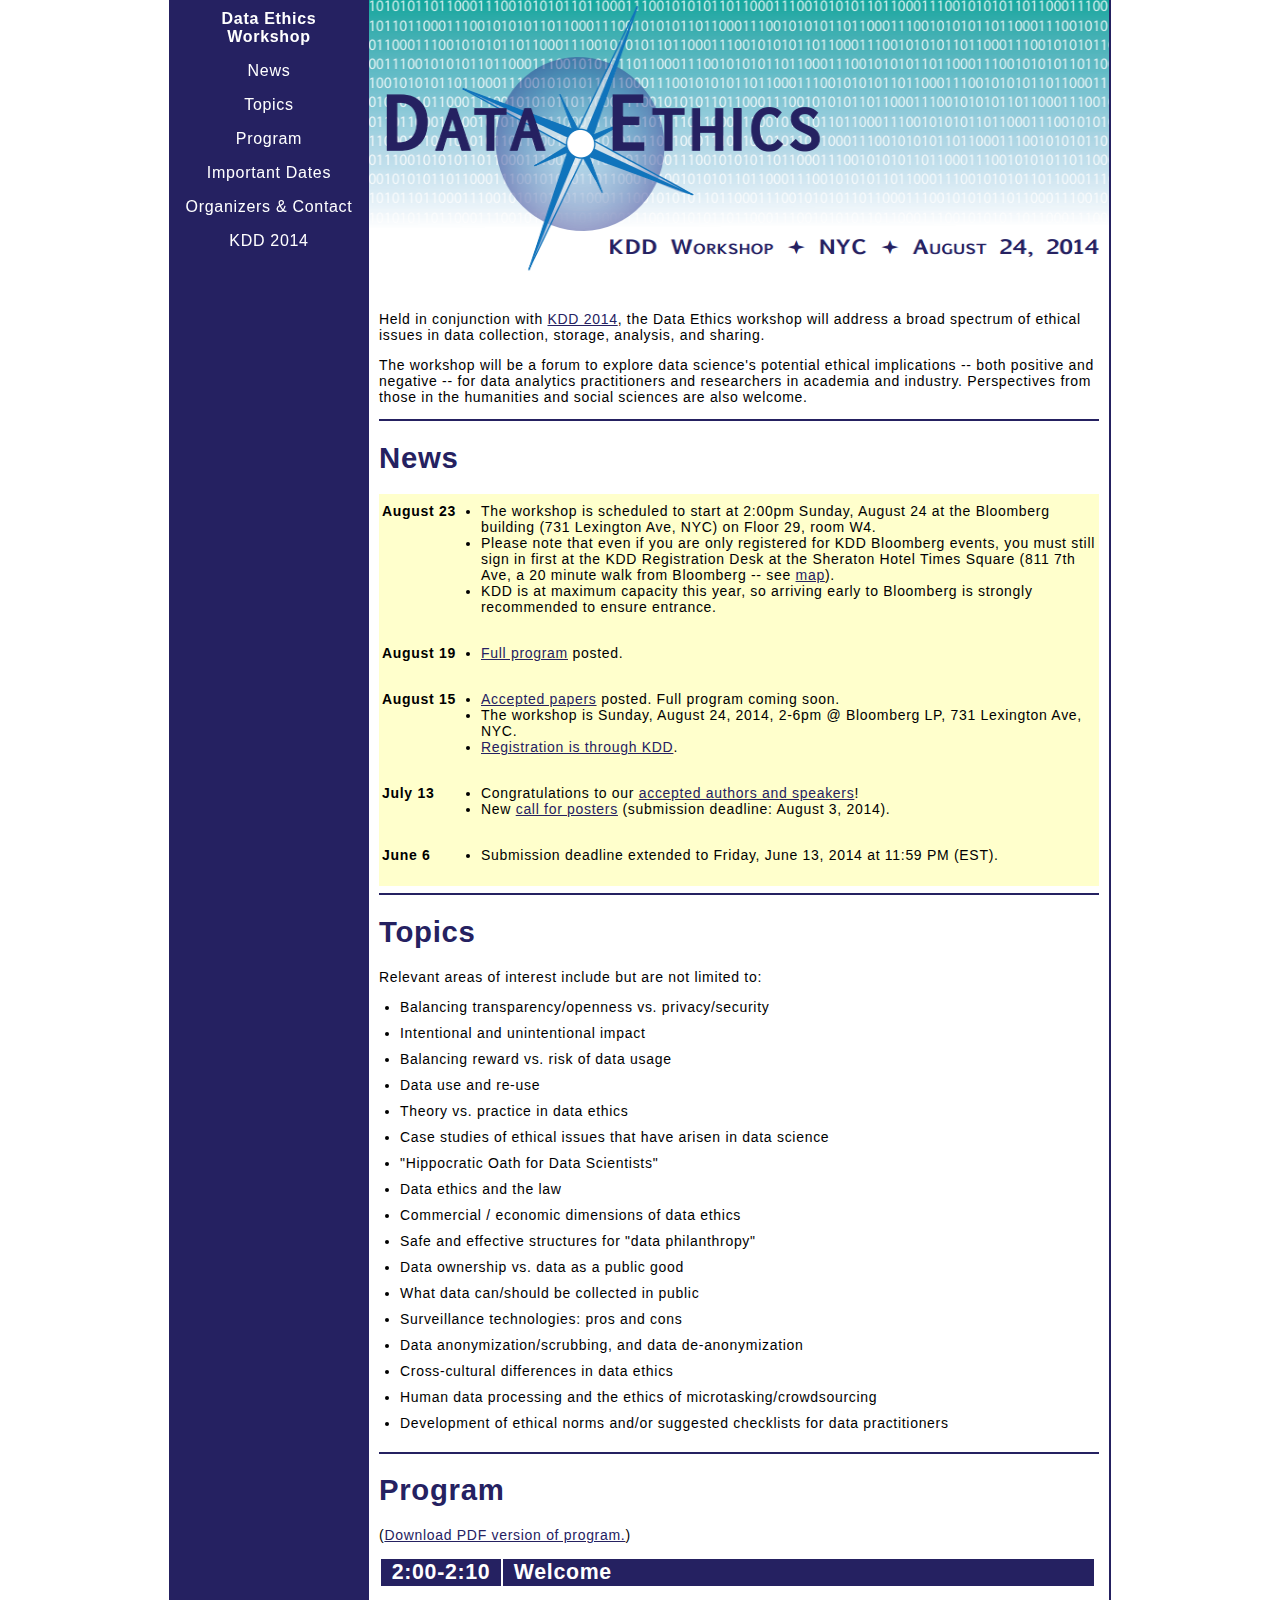
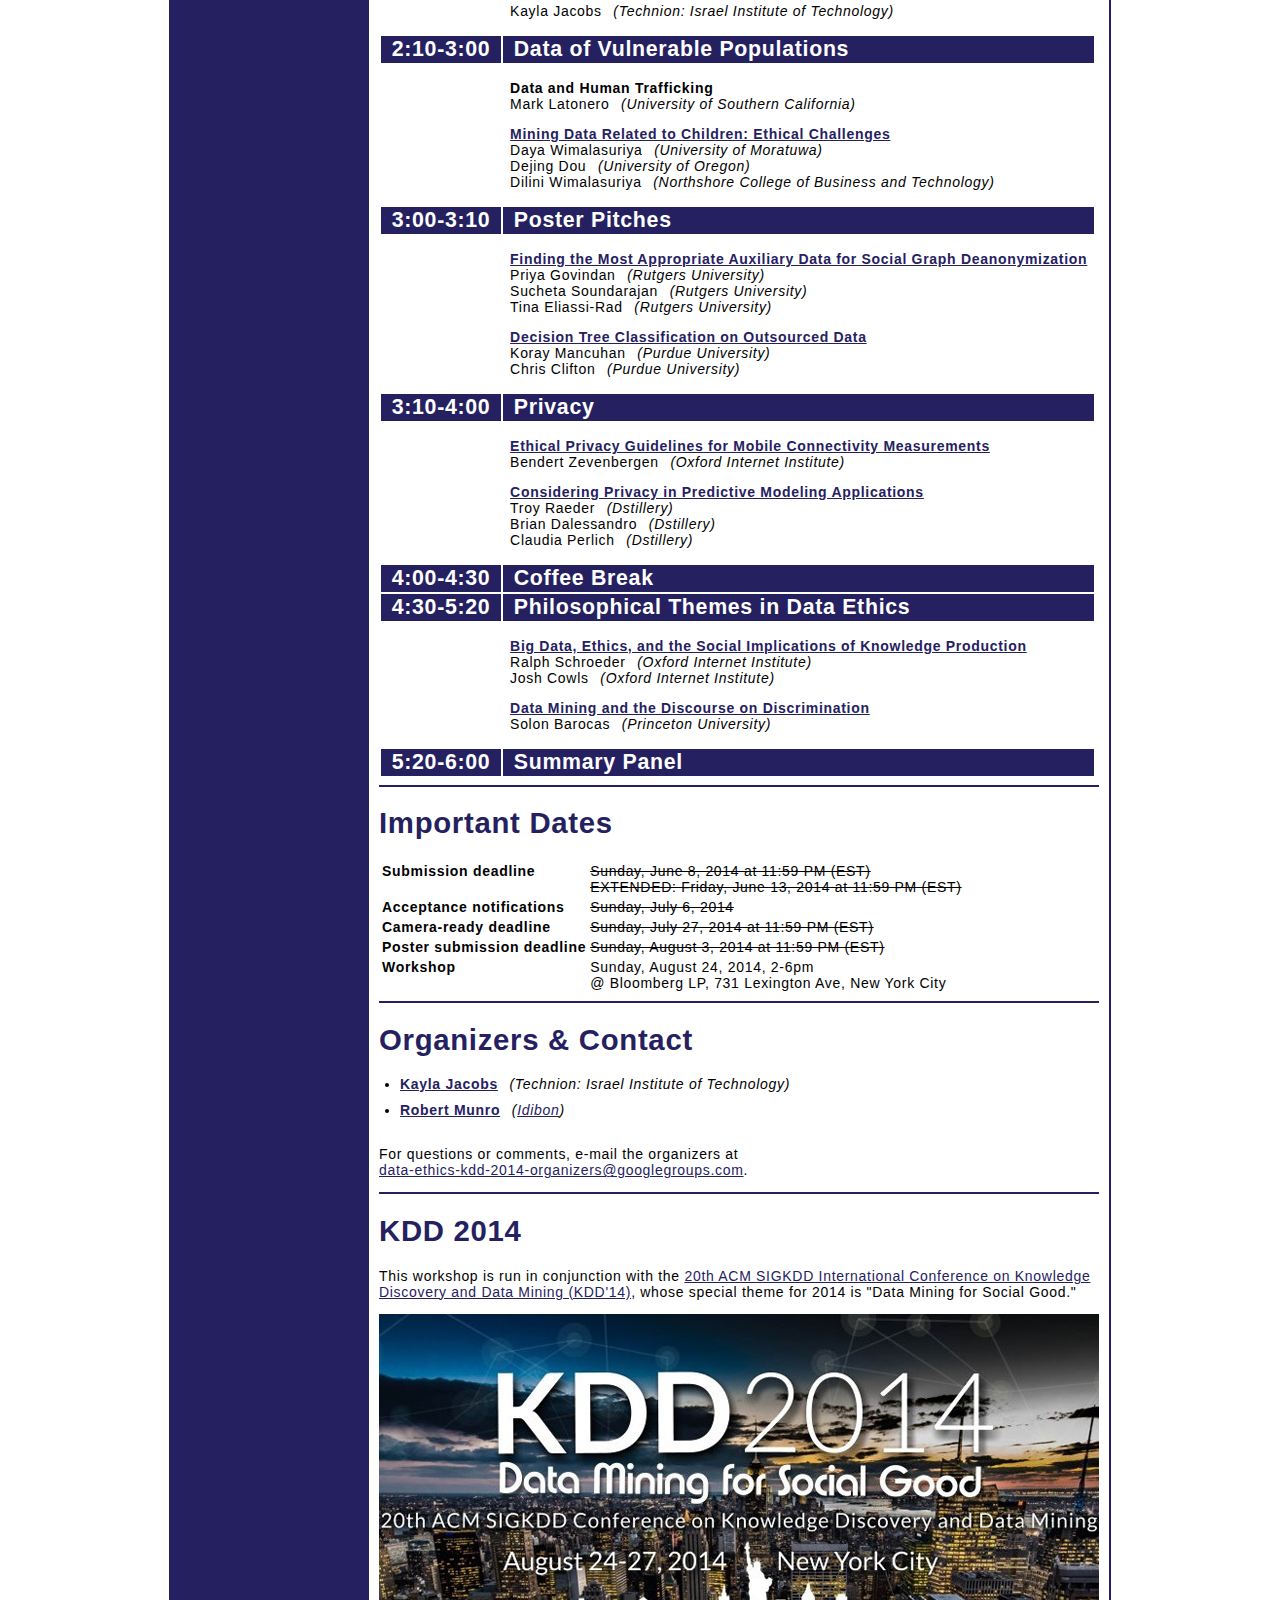
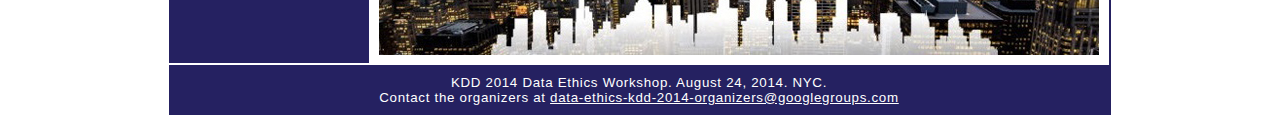
==== commit 5fc881c8: "Added logistics news; tweaked news formatting" ====
--- a/index.html
+++ b/index.html
@@ -73,10 +73,32 @@
             <table class="news-table">
               <tr>
                 <td>
+                  <span class="news-date">August 23</span>
+                </td>
+                <td>
+                  <ul>
+                    <li>
+                      The workshop is scheduled to start at 2:00pm Sunday, August 24 at the Bloomberg building (731 Lexington Ave, NYC) on Floor 29, room W4.
+                    </li>
+                    <li>
+                      Please note that even if you are only registered for KDD Bloomberg events, you must still sign in first at the KDD Registration Desk at the Sheraton Hotel Times Square (811 7th Ave, a 20 minute walk from Bloomberg -- see <a href="https://www.google.com/maps/dir/Sheraton+New+York+Times+Square+Hotel,+811+7th+Ave,+New+York,+NY+10019/Bloomberg+LP,+731+Lexington+Ave,+New+York,+NY+10022/@40.7623985,-73.9720284,15z/data=!4m14!4m13!1m5!1m1!1s0x89c258f88254f2c3:0xc307e150c50c51f7!2m2!1d-73.981337!2d40.762427!1m5!1m1!1s0x89c258e5bc520463:0xaf8caca089e8db77!2m2!1d-73.96805!2d40.761662!3e2?hl=en-US">map</a>).
+                    </li>
+                    <li>
+                      KDD is at maximum capacity this year, so arriving early to Bloomberg is strongly recommended to ensure entrance.
+                    </li>
+                  </ul>
+                </td>
+              </tr>
+              <tr>
+                <td>
                   <span class="news-date">August 19</span>
                 </td>
                 <td>
-                  <a href="#program">Full program</a> posted.
+                  <ul>
+                    <li>
+                      <a href="#program">Full program</a> posted.
+                    </li>
+                  </ul>
                 </td>
               </tr>
               <tr>
@@ -84,9 +106,17 @@
                   <span class="news-date">August 15</span>
                 </td>
                 <td>
-                  <a href="#program">Accepted papers</a> posted. Full program coming soon.<br>
-                  The workshop is Sunday, August 24, 2014, 2-6pm @ Bloomberg LP, 731 Lexington Ave, NYC.<br>
-                  <a href="http://www.kdd.org/kdd2014/registration.html">Registration is through KDD</a>.
+                  <ul>
+                    <li>
+                      <a href="#program">Accepted papers</a> posted. Full program coming soon.
+                    </li>
+                    <li>
+                      The workshop is Sunday, August 24, 2014, 2-6pm @ Bloomberg LP, 731 Lexington Ave, NYC.
+                    </li>
+                    <li>
+                      <a href="http://www.kdd.org/kdd2014/registration.html">Registration is through KDD</a>.
+                    </li>
+                  </ul>
                 </td>
               </tr>
               <tr>
@@ -94,8 +124,14 @@
                   <span class="news-date">July 13</span>
                 </td>
                 <td>
-                  Congratulations to our <a href="#program">accepted authors and speakers</a>!<br>
-                  New <a href="#call">call for posters</a> (submission deadline: August 3, 2014). 
+                  <ul>
+                    <li>
+                      Congratulations to our <a href="#program">accepted authors and speakers</a>!
+                    </li>
+                    <li>
+                      New <a href="#call">call for posters</a> (submission deadline: August 3, 2014).
+                    </li>
+                  </ul>
                 </td>
               </tr>
               <tr>
@@ -103,7 +139,11 @@
                   <span class="news-date">June 6</span>
                 </td>
                 <td>
-                  Submission deadline extended to Friday, June 13, 2014 at 11:59 PM (EST).
+                  <ul>
+                    <li>
+                      Submission deadline extended to Friday, June 13, 2014 at 11:59 PM (EST).
+                    </li>
+                  </ul>
                 </td>
               </tr>
             </table>
--- a/styles.css
+++ b/styles.css
@@ -166,6 +166,7 @@
 
 .news-date {
   font-weight: bold;
+  white-space: nowrap;
 }
 
 .news-table {
@@ -175,6 +176,10 @@
 .news-table td {
   padding-top: .5em;
   padding-bottom: .5em;
+}
+.news-table ul, .news-table li {
+  margin-top: 0;
+  padding-top: 0;
 }
 
 .program-table {
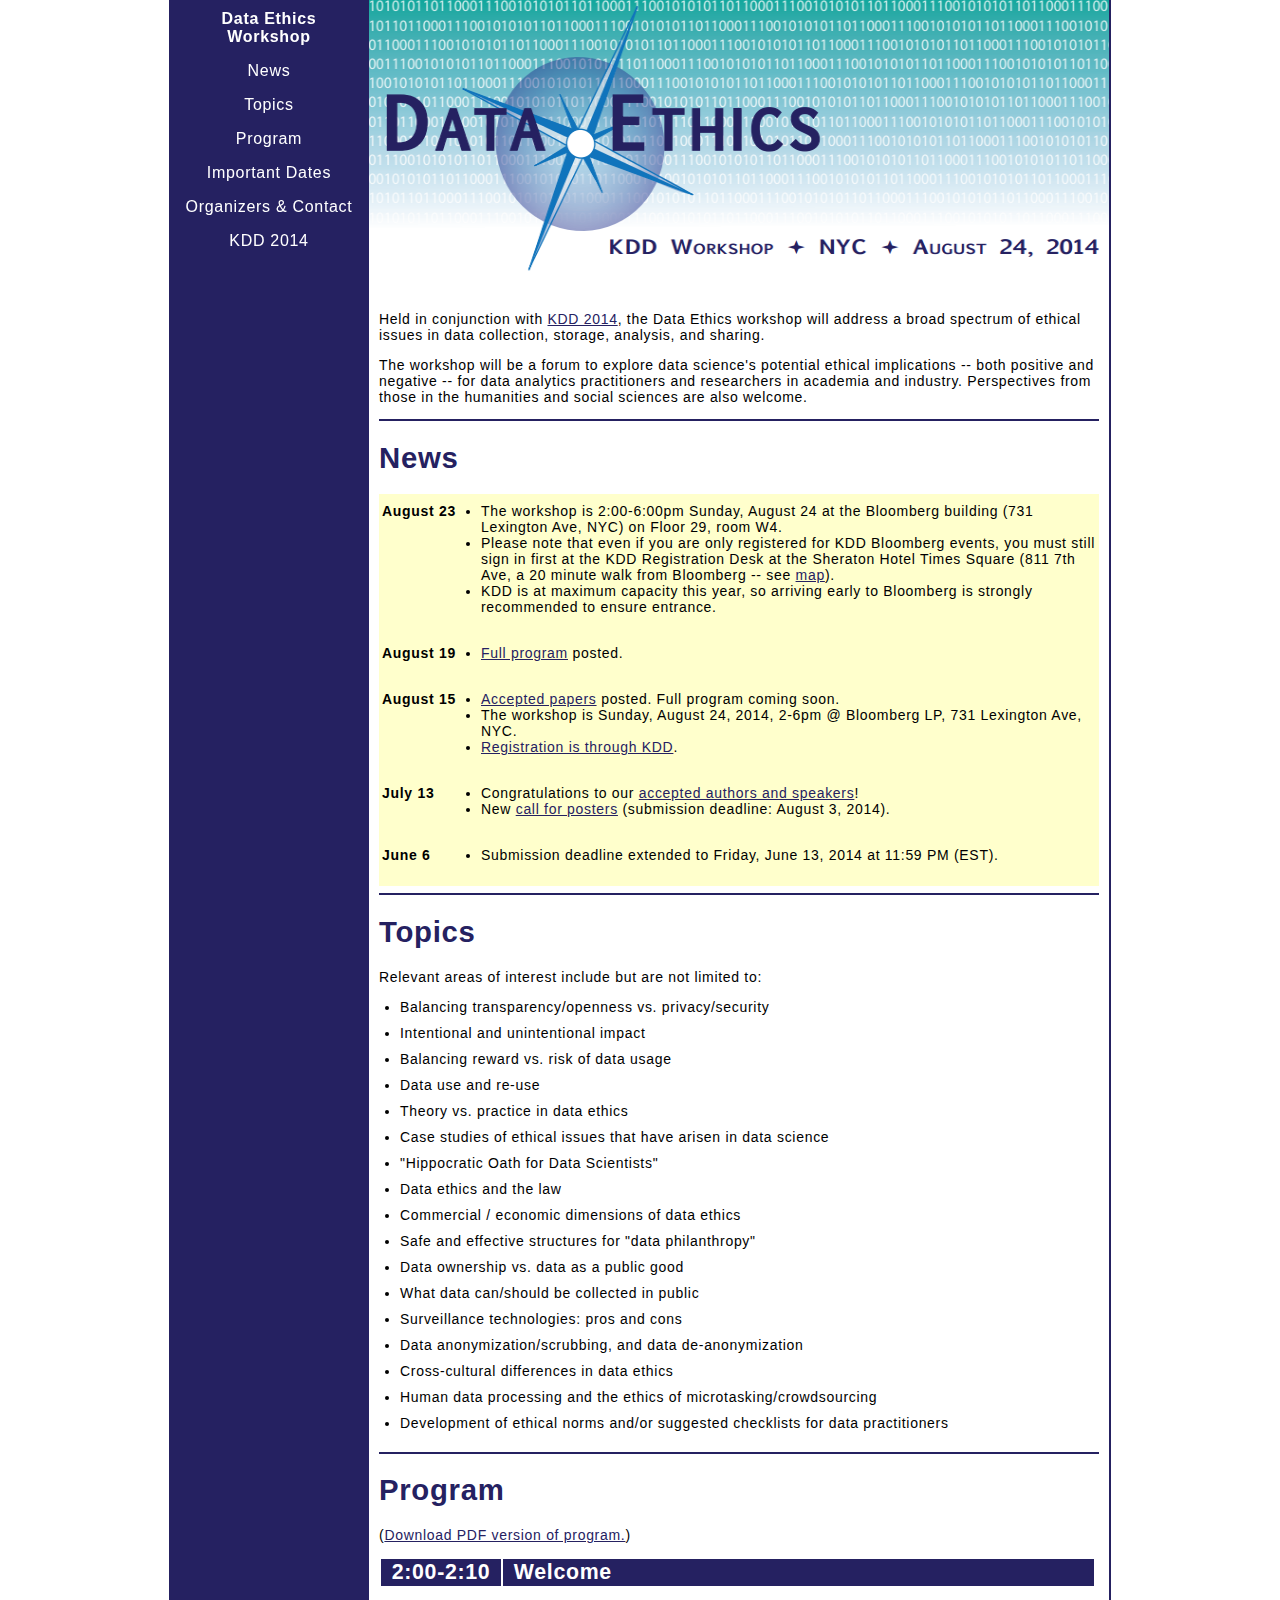
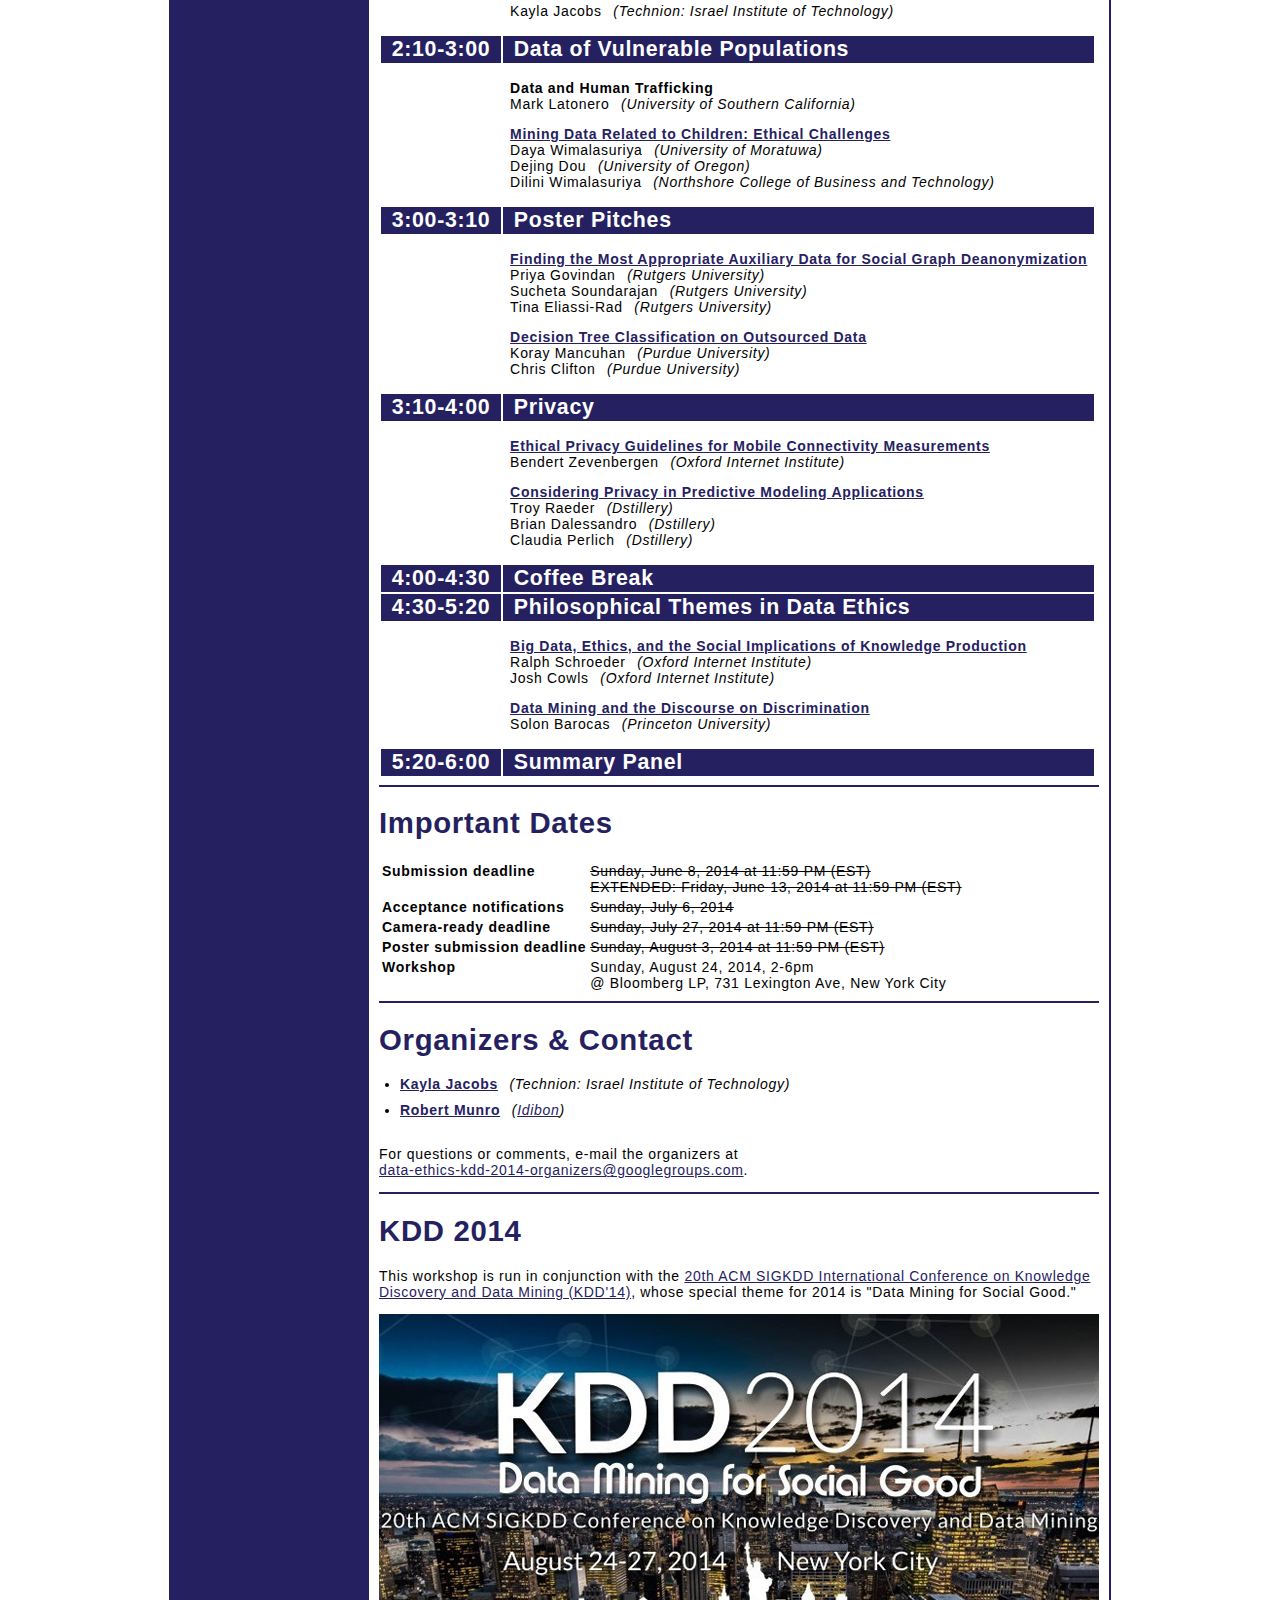
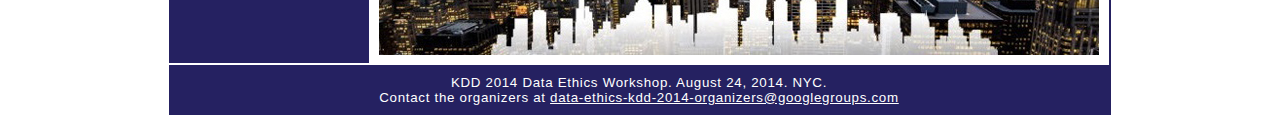
==== commit f571bc26: "Tweaked logistics news" ====
--- a/index.html
+++ b/index.html
@@ -78,7 +78,7 @@
                 <td>
                   <ul>
                     <li>
-                      The workshop is scheduled to start at 2:00pm Sunday, August 24 at the Bloomberg building (731 Lexington Ave, NYC) on Floor 29, room W4.
+                      The workshop is 2:00-6:00pm Sunday, August 24 at the Bloomberg building (731 Lexington Ave, NYC) on Floor 29, room W4.
                     </li>
                     <li>
                       Please note that even if you are only registered for KDD Bloomberg events, you must still sign in first at the KDD Registration Desk at the Sheraton Hotel Times Square (811 7th Ave, a 20 minute walk from Bloomberg -- see <a href="https://www.google.com/maps/dir/Sheraton+New+York+Times+Square+Hotel,+811+7th+Ave,+New+York,+NY+10019/Bloomberg+LP,+731+Lexington+Ave,+New+York,+NY+10022/@40.7623985,-73.9720284,15z/data=!4m14!4m13!1m5!1m1!1s0x89c258f88254f2c3:0xc307e150c50c51f7!2m2!1d-73.981337!2d40.762427!1m5!1m1!1s0x89c258e5bc520463:0xaf8caca089e8db77!2m2!1d-73.96805!2d40.761662!3e2?hl=en-US">map</a>).
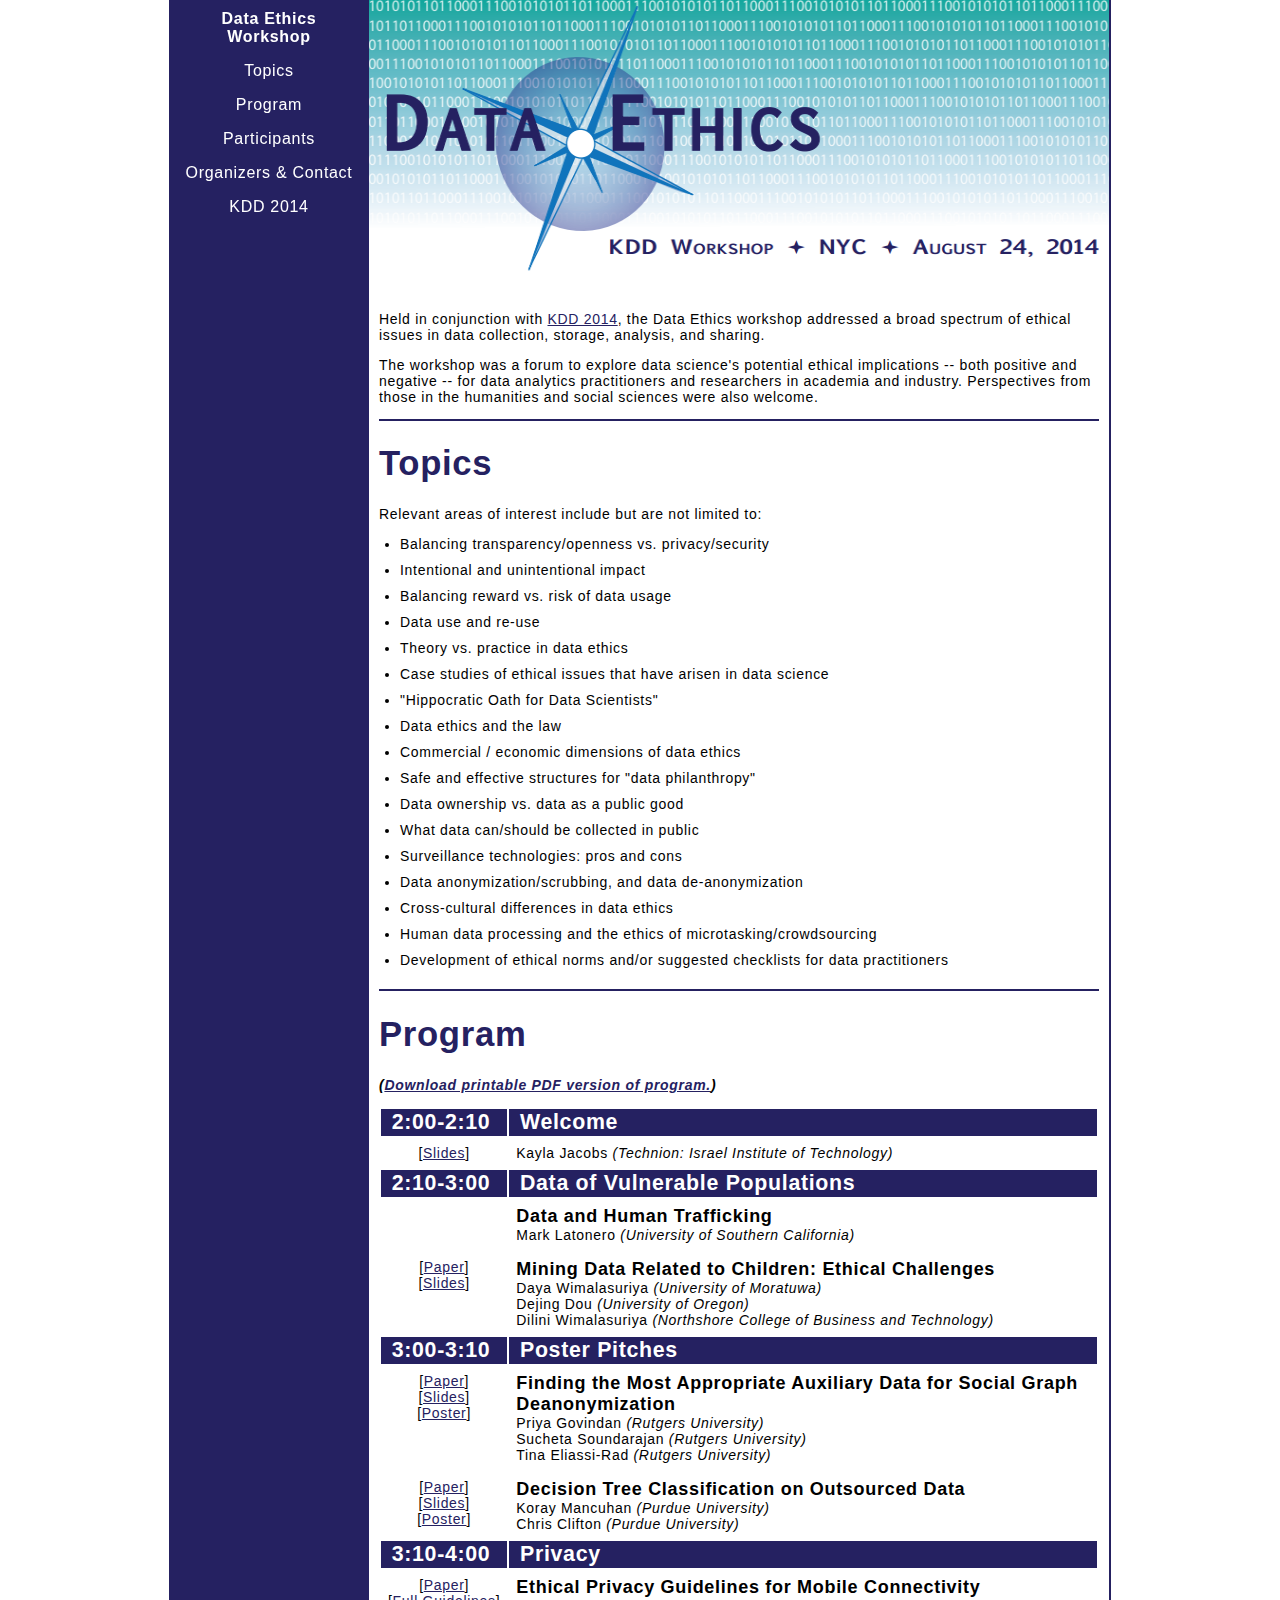
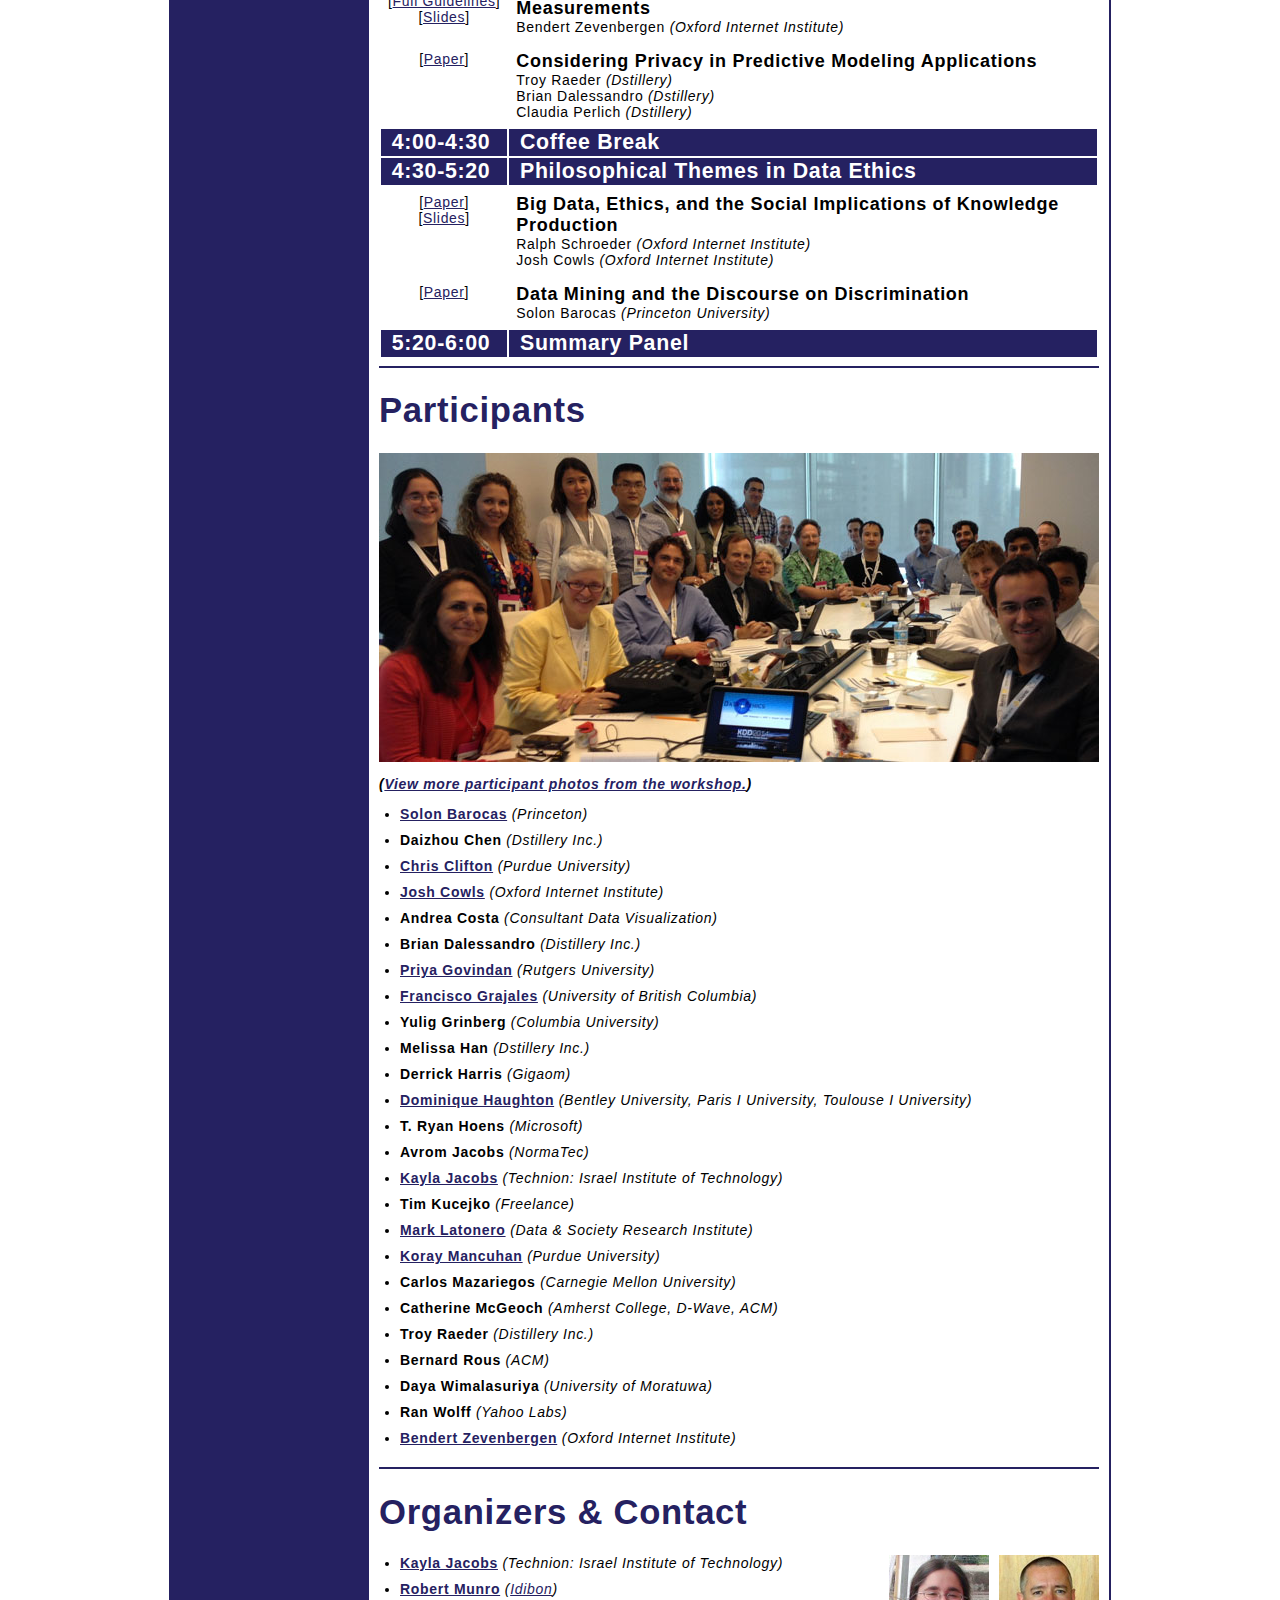
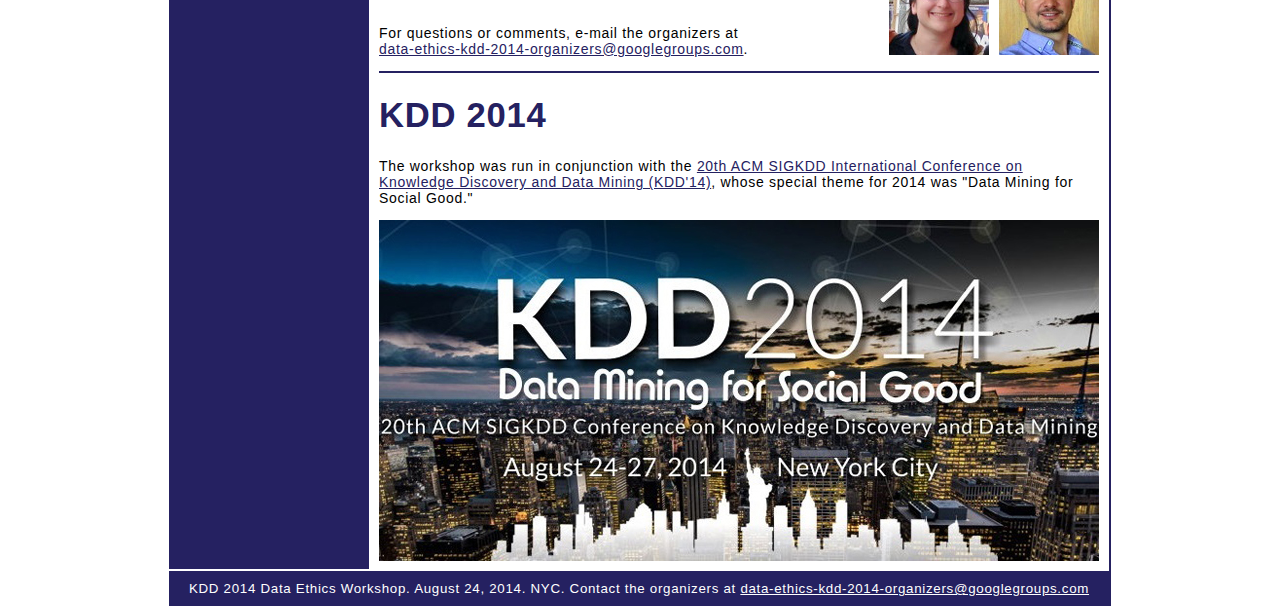
==== commit 9334b0d3: "Post-workshop update" ====
--- a/index.html
+++ b/index.html
@@ -21,23 +21,20 @@
   
     <div id="wrapper">
      
-      <div id="nav" class="center">
+      <div id="nav">
         
         <ul>
           <li>
             <a href="#main" class="bold">Data Ethics Workshop</a>
           </li>
           <li>
-            <a href="#news">News</a>
-          </li>
-          <li>
             <a href="#topics">Topics</a>
           </li>
           <li>
             <a href="#program">Program</a>
           </li>
           <li>
-            <a href="#dates">Important Dates</a>
+            <a href="#participants">Participants</a>
           </li>
           <li>
             <a href="#organizers">Organizers &amp; Contact</a>
@@ -46,116 +43,32 @@
             <a href="#kdd2014">KDD 2014</a>
           </li>
         </ul>
+        
       </div>
       
       <div id="main">
         
         <div id="banner">
-          <img src="banner.png" width="740" height="271" alt="Data Ethics Workshop (KDD 2014) August 24, 2014 in NYC">
+          <img src="images/banner.png" width="740" height="271" alt="Data Ethics Workshop (KDD 2014) August 24, 2014 in NYC">
         </div>
         
         <div id="content">
         
           <p>
-            Held in conjunction with <a href="#kdd2014">KDD 2014</a>, the Data Ethics workshop will address a broad spectrum of ethical issues in data collection, storage, analysis, and sharing.
+            Held in conjunction with <a href="#kdd2014">KDD 2014</a>, the Data Ethics workshop addressed a broad spectrum of ethical issues in data collection, storage, analysis, and sharing.
           </p>
           <p>
-            The workshop will be a forum to explore data science's potential ethical implications -- both positive and negative -- for data analytics practitioners and researchers in academia and industry. Perspectives from those in the humanities and social sciences are also welcome.
+            The workshop was a forum to explore data science's potential ethical implications -- both positive and negative -- for data analytics practitioners and researchers in academia and industry. Perspectives from those in the humanities and social sciences were also welcome.
           </p>
           
           <hr>
           
-          <div id="news">
-            <h1>
-              News
-            </h1>
-            
-            <table class="news-table">
-              <tr>
-                <td>
-                  <span class="news-date">August 23</span>
-                </td>
-                <td>
-                  <ul>
-                    <li>
-                      The workshop is 2:00-6:00pm Sunday, August 24 at the Bloomberg building (731 Lexington Ave, NYC) on Floor 29, room W4.
-                    </li>
-                    <li>
-                      Please note that even if you are only registered for KDD Bloomberg events, you must still sign in first at the KDD Registration Desk at the Sheraton Hotel Times Square (811 7th Ave, a 20 minute walk from Bloomberg -- see <a href="https://www.google.com/maps/dir/Sheraton+New+York+Times+Square+Hotel,+811+7th+Ave,+New+York,+NY+10019/Bloomberg+LP,+731+Lexington+Ave,+New+York,+NY+10022/@40.7623985,-73.9720284,15z/data=!4m14!4m13!1m5!1m1!1s0x89c258f88254f2c3:0xc307e150c50c51f7!2m2!1d-73.981337!2d40.762427!1m5!1m1!1s0x89c258e5bc520463:0xaf8caca089e8db77!2m2!1d-73.96805!2d40.761662!3e2?hl=en-US">map</a>).
-                    </li>
-                    <li>
-                      KDD is at maximum capacity this year, so arriving early to Bloomberg is strongly recommended to ensure entrance.
-                    </li>
-                  </ul>
-                </td>
-              </tr>
-              <tr>
-                <td>
-                  <span class="news-date">August 19</span>
-                </td>
-                <td>
-                  <ul>
-                    <li>
-                      <a href="#program">Full program</a> posted.
-                    </li>
-                  </ul>
-                </td>
-              </tr>
-              <tr>
-                <td>
-                  <span class="news-date">August 15</span>
-                </td>
-                <td>
-                  <ul>
-                    <li>
-                      <a href="#program">Accepted papers</a> posted. Full program coming soon.
-                    </li>
-                    <li>
-                      The workshop is Sunday, August 24, 2014, 2-6pm @ Bloomberg LP, 731 Lexington Ave, NYC.
-                    </li>
-                    <li>
-                      <a href="http://www.kdd.org/kdd2014/registration.html">Registration is through KDD</a>.
-                    </li>
-                  </ul>
-                </td>
-              </tr>
-              <tr>
-                <td>
-                  <span class="news-date">July 13</span>
-                </td>
-                <td>
-                  <ul>
-                    <li>
-                      Congratulations to our <a href="#program">accepted authors and speakers</a>!
-                    </li>
-                    <li>
-                      New <a href="#call">call for posters</a> (submission deadline: August 3, 2014).
-                    </li>
-                  </ul>
-                </td>
-              </tr>
-              <tr>
-                <td>
-                  <span class="news-date">June 6</span>
-                </td>
-                <td>
-                  <ul>
-                    <li>
-                      Submission deadline extended to Friday, June 13, 2014 at 11:59 PM (EST).
-                    </li>
-                  </ul>
-                </td>
-              </tr>
-            </table>
-            
-          </div>
-          
-          <hr>
-          
           <div id="topics">
+        
             <h1>
               Topics
             </h1>
+            
             <p>
               Relevant areas of interest include but are not limited to:
             </p>
@@ -218,108 +131,127 @@
           <hr>
           
           <div id="program">
+            
             <h1>
               Program
             </h1>
           
-            <p>
-              (<a href="kdd_dataethics_program.pdf">Download PDF version of program.</a>)
+            <p class="italic bold">
+              (<a href="kdd_dataethics_program.pdf">Download printable PDF version of program.</a>)
             </p>
           
             <table class="program-table">
               <tr>
                 <th class="program-header">
-                  2:00-2:10
+                  <span class="program-time">2:00-2:10</span>
                 </th>
                 <th>
                   Welcome
                 </th>
               </tr>
               <tr>
-                <td>
-                </td>
-                <td>
-                  <p>
-                    Kayla Jacobs <span class="affiliation">(Technion: Israel Institute of Technology)</span>
-                  </p>
-                </td>
-              </tr>
-              <tr>
-                <th>
-                  2:10-3:00
+                <td class="program-links">
+                  [<a href="proceedings/KDDDataEthicsWelcome_slides.pdf">Slides</a>]
+                </td>
+                <td>
+                  Kayla Jacobs <span class="affiliation">(Technion: Israel Institute of Technology)</span>
+                </td>
+              </tr>
+              <tr>
+                <th>
+                  <span class="program-time">2:10-3:00</span>
                 </th>
                 <th>
                   Data of Vulnerable Populations
                 </th>
               </tr>
               <tr>
-                <td>
-                </td>
-                <td>
-                  <p>
-                    <span class="bold">Data and Human Trafficking</span><br>
-                    Mark Latonero <span class="affiliation">(University of Southern California)</span>
-                  </p>
-                  <p>
-                    <span class="bold"><a href="papers/MiningDataRelatedtoChildrenEthicalChallenges.pdf">Mining Data Related to Children: Ethical Challenges</a></span><br>
-                    Daya Wimalasuriya <span class="affiliation">(University of Moratuwa)</span><br>
-                    Dejing Dou <span class="affiliation">(University of Oregon)</span><br>
-                    Dilini Wimalasuriya <span class="affiliation">(Northshore College of Business and Technology)</span>
-                  </p>
-                </td>
-              </tr>
-              <tr>
-                <th>
-                  3:00-3:10
+                <td class="program-links">
+                  
+                </td>
+                <td>
+                  <span class="program-title">Data and Human Trafficking</span><br>
+                  Mark Latonero <span class="affiliation">(University of Southern California)</span>
+                </td>
+              </tr>
+              <tr>
+                <td class="program-links">
+                  [<a href="proceedings/MiningDataRelatedtoChildrenEthicalChallenges.pdf">Paper</a>]<br>
+                  [<a href="proceedings/MiningDataRelatedToChildrenEthicalChallenges_slides.pdf">Slides</a>]
+                </td>
+                <td>
+                  <span class="program-title">Mining Data Related to Children: Ethical Challenges</span><br>
+                  Daya Wimalasuriya <span class="affiliation">(University of Moratuwa)</span><br>
+                  Dejing Dou <span class="affiliation">(University of Oregon)</span><br>
+                  Dilini Wimalasuriya <span class="affiliation">(Northshore College of Business and Technology)</span>                  
+                </td>
+              </tr>
+              <tr>
+                <th>
+                  <span class="program-time">3:00-3:10</span>
                 </th>
                 <th>
                   Poster Pitches
                 </th>
               </tr>
               <tr>
-                <td>
-                </td>
-                <td>
-                  <p>
-                    <span class="bold"><a href="papers/FindingtheMostAppropriateAuxiliaryDataforSocialGraphDeanonymization.pdf">Finding the Most Appropriate Auxiliary Data for Social Graph Deanonymization</a></span><br>
-                    Priya Govindan <span class="affiliation">(Rutgers University)</span><br>
-                    Sucheta Soundarajan <span class="affiliation">(Rutgers University)</span><br>
-                    Tina Eliassi-Rad <span class="affiliation">(Rutgers University)</span>
-                  </p>
-                  <p>
-                    <span class="bold"><a href="papers/DecisionTreeClassificationonOutsourcedData.pdf">Decision Tree Classification on Outsourced Data</a></span><br>
-                    Koray Mancuhan <span class="affiliation">(Purdue University)</span><br>
-                    Chris Clifton <span class="affiliation">(Purdue University)</span>
-                  </p>
-                </td>
-              </tr>
-              <tr>
-                <th>
-                  3:10-4:00
+                <td class="program-links">
+                  [<a href="proceedings/FindingtheMostAppropriateAuxiliaryDataforSocialGraphDeanonymization.pdf">Paper</a>]<br>
+                  [<a href="proceedings/FindingtheMostAppropriateAuxiliaryDataforSocialGraphDeanonymization_slides.pdf">Slides</a>]<br>
+                  [<a href="proceedings/FindingtheMostAppropriateAuxiliaryDataforSocialGraphDeanonymization_poster.pdf">Poster</a>]
+                </td>
+                <td>
+                  <span class="program-title">Finding the Most Appropriate Auxiliary Data for Social Graph Deanonymization</span><br>
+                  Priya Govindan <span class="affiliation">(Rutgers University)</span><br>
+                  Sucheta Soundarajan <span class="affiliation">(Rutgers University)</span><br>
+                  Tina Eliassi-Rad <span class="affiliation">(Rutgers University)</span>
+                </td>
+              </tr>
+              <tr>
+                <td class="program-links">
+                  [<a href="proceedings/DecisionTreeClassificationonOutsourcedData.pdf">Paper</a>]<br>
+                  [<a href="proceedings/DecisionTreeClassificationOnOutsourcedData_slides.pdf">Slides</a>]<br>
+                  [<a href="proceedings/DecisionTreeClassificationOnOutsourcedData_poster.pdf">Poster</a>]
+                </td>
+                <td>
+                  <span class="program-title">Decision Tree Classification on Outsourced Data</span><br>
+                  Koray Mancuhan <span class="affiliation">(Purdue University)</span><br>
+                  Chris Clifton <span class="affiliation">(Purdue University)</span>
+                </td>
+              </tr>
+              <tr>
+                <th>
+                  <span class="program-time">3:10-4:00</span>
                 </th>
                 <th>
                   Privacy
                 </th>
               </tr>
               <tr>
-                <td>
-                </td>
-                <td>
-                  <p>
-                    <span class="bold"><a href="papers/EthicalPrivacyGuidelinesforMobileConnectivityMeasurements.pdf">Ethical Privacy Guidelines for Mobile Connectivity Measurements</a></span><br>
-                    Bendert Zevenbergen <span class="affiliation">(Oxford Internet Institute)</span>
-                  </p>
-                  <p>
-                    <span class="bold"><a href="papers/ConsideringPrivacyinPredictiveModelingApplications.pdf">Considering Privacy in Predictive Modeling Applications</a></span><br>
-                    Troy Raeder <span class="affiliation">(Dstillery)</span><br>
-                    Brian Dalessandro <span class="affiliation">(Dstillery)</span><br>
-                    Claudia Perlich <span class="affiliation">(Dstillery)</span>
-                  </p>
-                </td>
-              </tr>
-              <tr>
-                <th>
-                  4:00-4:30
+                <td class="program-links">
+                  [<a href="proceedings/EthicalPrivacyGuidelinesforMobileConnectivityMeasurements.pdf">Paper</a>]<br>
+                  [<a href="proceedings/EthicalPrivacyGuidelinesforMobileConnectivityMeasurements_long.pdf">Full Guidelines</a>]<br>
+                  [<a href="proceedings/EthicalPrivacyGuidelinesforMobileConnectivityMeasurements_slides.pdf">Slides</a>]
+                </td>
+                <td>                  
+                  <span class="program-title">Ethical Privacy Guidelines for Mobile Connectivity Measurements</span><br>
+                  Bendert Zevenbergen <span class="affiliation">(Oxford Internet Institute)</span>
+                </td>
+              </tr>
+              <tr>
+                <td class="program-links">
+                  [<a href="proceedings/ConsideringPrivacyinPredictiveModelingApplications.pdf">Paper</a>]
+                </td>
+                <td>
+                  <span class="program-title">Considering Privacy in Predictive Modeling Applications</span><br>
+                  Troy Raeder <span class="affiliation">(Dstillery)</span><br>
+                  Brian Dalessandro <span class="affiliation">(Dstillery)</span><br>
+                  Claudia Perlich <span class="affiliation">(Dstillery)</span>
+                </td>
+              </tr>
+              <tr>
+                <th>
+                  <span class="program-time">4:00-4:30</span>
                 </th>
                 <th>
                   Coffee Break
@@ -327,30 +259,35 @@
               </tr>
               <tr>
                 <th>
-                  4:30-5:20
+                  <span class="program-time">4:30-5:20</span>
                 </th>
                 <th>
                   Philosophical Themes in Data Ethics
                 </th>
               </tr>
               <tr>
-                <td>
-                </td>
-                <td>
-                  <p>
-                    <span class="bold"><a href="papers/BigDataEthicsandtheSocialImplicationsofKnowledgeProduction.pdf">Big Data, Ethics, and the Social Implications of Knowledge Production</a></span><br>
-                    Ralph Schroeder <span class="affiliation">(Oxford Internet Institute)</span><br>
-                    Josh Cowls <span class="affiliation">(Oxford Internet Institute)</span>
-                  </p>
-                  <p>
-                    <span class="bold"><a href="papers/DataMiningandtheDiscourseOnDiscrimination.pdf">Data Mining and the Discourse on Discrimination</a></span><br>
-                    Solon Barocas <span class="affiliation">(Princeton University)</span>
-                  </p>
-                </td>
-              </tr>
-              <tr>
-                <th>
-                  5:20-6:00
+                <td class="program-links">
+                  [<a href="proceedings/BigDataEthicsandtheSocialImplicationsofKnowledgeProduction.pdf">Paper</a>]<br>
+                  [<a href="proceedings/BigDataEthicsAndTheSocialImplicationsofKnowledgeProduction_slides.pdf">Slides</a>]
+                </td>
+                <td>
+                  <span class="program-title">Big Data, Ethics, and the Social Implications of Knowledge Production</span><br>
+                  Ralph Schroeder <span class="affiliation">(Oxford Internet Institute)</span><br>
+                  Josh Cowls <span class="affiliation">(Oxford Internet Institute)</span>
+                </td>
+              </tr>
+              <tr>
+                <td class="program-links">
+                  [<a href="proceedings/DataMiningandtheDiscourseOnDiscrimination.pdf">Paper</a>]
+                </td>
+                <td>
+                  <span class="program-title">Data Mining and the Discourse on Discrimination</span><br>
+                  Solon Barocas <span class="affiliation">(Princeton University)</span>
+                </td>
+              </tr>
+              <tr>
+                <th>
+                  <span class="program-time">5:20-6:00</span>
                 </th>
                 <th>
                   Summary Panel
@@ -359,65 +296,112 @@
             </table>
           
           </div>
-          
+
           <hr>
           
-          <div id="dates">
+          <div id="participants">
+            
             <h1>
-              Important Dates
+              Participants
             </h1>
-            <table>
-              <tr>
-                <td>
-                  <span class="date-description">Submission deadline</span>
-                </td>
-                <td>
-                  <span class="strikethrough">Sunday, June 8, 2014 at 11:59 PM (EST)</span><br>
-                  <span class="strikethrough">EXTENDED: Friday, June 13, 2014 at 11:59 PM (EST)</span>
-                </td>
-              </tr>
-              <tr>
-                <td>
-                  <span class="date-description">Acceptance notifications</span>
-                </td>
-                <td>
-                  <span class="strikethrough">Sunday, July 6, 2014</span>
-                </td>
-              </tr>
-              <tr>
-                <td>
-                  <span class="date-description">Camera-ready deadline</span>
-                </td>
-                <td>
-                  <span class="strikethrough">Sunday, July 27, 2014 at 11:59 PM (EST)</span>
-                </td>
-              </tr>
-              <tr>
-                <td>
-                  <span class="date-description">Poster submission deadline</span>
-                </td>
-                <td>
-                  <span class="strikethrough">Sunday, August 3, 2014 at 11:59 PM (EST)</span>
-                </td>
-              </tr>
-              <tr>
-                <td>
-                  <span class="date-description">Workshop</span>
-                </td>
-                <td>
-                  Sunday, August 24, 2014, 2-6pm<br>
-                  @ Bloomberg LP, 731 Lexington Ave, New York City
-                </td>
-              </tr>
-            </table>
+            
+            <a href="https://plus.google.com/photos/106093738003712360472/albums/6062249773941593857/6062251250873282706?pid=6062251250873282706&amp;oid=106093738003712360472&amp;authkey=CJvC_eaQ4NeIhgE"><img src="images/group.jpg" width="720" height="309" alt="Participants"></a>
+            
+            <p class="italic bold">
+              (<a href="https://plus.google.com/photos/106093738003712360472/albums/6062249773941593857/6062251250873282706?pid=6062251250873282706&amp;oid=106093738003712360472&amp;authkey=CJvC_eaQ4NeIhgE">View more participant photos from the workshop.</a>)
+            </p>
+            
+            <ul>
+              <li>
+                <span class="name"><a href="http://solon.barocas.org">Solon Barocas</a></span> <span class="affiliation">(Princeton)</span>
+              </li>
+              <li>
+                <span class="name">Daizhou Chen</span> <span class="affiliation">(Dstillery Inc.)</span>
+              </li>
+              <li>
+                <span class="name"><a href="http://www.cs.purdue.edu/~clifton">Chris Clifton</a></span> <span class="affiliation">(Purdue University)</span>
+              </li>
+              <li>
+                <span class="name"><a href="http://joshcowls.com/">Josh Cowls</a></span> <span class="affiliation">(Oxford Internet Institute)</span>
+              </li>
+              <li>
+                <span class="name">Andrea Costa</span> <span class="affiliation">(Consultant Data Visualization)</span>
+              </li>
+              <li>
+                <span class="name">Brian Dalessandro</span> <span class="affiliation">(Distillery Inc.)</span>
+              </li>
+              <li>
+                <span class="name"><a href="http://www.cs.rutgers.edu/~priyagn">Priya Govindan</a></span> <span class="affiliation">(Rutgers University)</span>
+              </li>
+              <li>
+                <span class="name"><a href="http://internetprivacy.ninja">Francisco Grajales</a></span> <span class="affiliation">(University of British Columbia)</span>
+              </li>
+              <li>
+                <span class="name">Yulig Grinberg</span> <span class="affiliation">(Columbia University)</span>
+              </li>
+              <li>
+                <span class="name">Melissa Han</span> <span class="affiliation">(Dstillery Inc.)</span>
+              </li>
+              <li>
+                <span class="name">Derrick Harris</span> <span class="affiliation">(Gigaom)</span>
+              </li>
+              <li>
+                <span class="name"><a href="http://www.dominiquehaughton.com">Dominique Haughton</a></span> <span class="affiliation">(Bentley University, Paris I University, Toulouse I University)</span>
+              </li>
+              <li>
+                <span class="name">T. Ryan Hoens</span> <span class="affiliation">(Microsoft)</span>
+              </li>
+              <li>
+                <span class="name">Avrom Jacobs</span> <span class="affiliation">(NormaTec)</span>
+              </li>
+              <li>
+                <span class="name"><a href="http://web.mit.edu/kayla/www">Kayla Jacobs</a></span> <span class="affiliation">(Technion: Israel Institute of Technology)</span>
+              </li>
+              <li>
+                <span class="name">Tim Kucejko</span> <span class="affiliation">(Freelance)</span>
+              </li>
+              <li>
+                <span class="name"><a href="http://www.latonero.com">Mark Latonero</a></span> <span class="affiliation">(Data &amp; Society Research Institute)</span>
+              </li>
+              <li>
+                <span class="name"><a href="http://linkedin.com/in/koraymancuhan">Koray Mancuhan</a></span> <span class="affiliation">(Purdue University)</span>
+              </li>
+              <li>
+                <span class="name">Carlos Mazariegos</span> <span class="affiliation">(Carnegie Mellon University)</span>
+              </li>
+              <li>
+                <span class="name">Catherine McGeoch</span> <span class="affiliation">(Amherst College, D-Wave, ACM)</span>
+              </li>
+              <li>
+                <span class="name">Troy Raeder</span> <span class="affiliation">(Distillery Inc.)</span>
+              </li>
+              <li>
+                <span class="name">Bernard Rous</span> <span class="affiliation">(ACM)</span>
+              </li>
+              <li>
+                <span class="name">Daya Wimalasuriya</span> <span class="affiliation">(University of Moratuwa)</span>
+              </li>
+              <li>
+                <span class="name">Ran Wolff</span> <span class="affiliation">(Yahoo Labs)</span>
+              </li>
+              <li>
+                <span class="name"><a href="http://www.benzevenbergen.eu">Bendert Zevenbergen</a></span> <span class="affiliation">(Oxford Internet Institute)</span>
+              </li>
+            </ul>
+            
           </div>
           
           <hr>
           
           <div id="organizers">
+            
             <h1>
               Organizers &amp; Contact
             </h1>
+            
+            <img src="images/robert_munro.jpg" class="float-right" width="100" height="100" alt="Robert Munro">
+            <img src="images/kayla_jacobs.jpg" class="float-right" width="100" height="100" alt="Kayla Jacobs">
+            
             <ul>
               <li>
                 <span class="bold"><a href="http://web.mit.edu/kayla/www">Kayla Jacobs</a></span> <span class="affiliation">(Technion: Israel Institute of Technology)</span>
@@ -425,7 +409,8 @@
               <li>
                 <span class="bold"><a href="http://www.robertmunro.com">Robert Munro</a></span> <span class="affiliation">(<a href="http://www.idibon.com">Idibon</a>)</span>
               </li>
-            </ul> 
+            </ul>
+
             <p>
               For questions or comments, e-mail the organizers at<br>
               <a href="mailto:data-ethics-kdd-2014-organizers@googlegroups.com">data-ethics-kdd-2014-organizers@googlegroups.com</a>.
@@ -435,14 +420,16 @@
           <hr>
           
           <div id="kdd2014">
+            
             <h1>
               KDD 2014
             </h1>
+            
             <p>
-              This workshop is run in conjunction with the <a href="http://www.kdd.org/kdd2014">20th ACM SIGKDD International Conference on Knowledge Discovery and Data Mining (KDD'14)</a>, whose special theme for 2014 is "Data Mining for Social Good."
+              The workshop was run in conjunction with the <a href="http://www.kdd.org/kdd2014">20th ACM SIGKDD International Conference on Knowledge Discovery and Data Mining (KDD'14)</a>, whose special theme for 2014 was "Data Mining for Social Good."
             </p>
       
-            <a href="http://www.kdd.org/kdd2014"><img src="kdd.jpg" width="720" height="341" alt="KDD'14"></a>
+            <a href="http://www.kdd.org/kdd2014"><img src="images/kdd.jpg" width="720" height="341" alt="KDD 2014"></a>
    
           </div>
                   
@@ -451,8 +438,8 @@
       </div>
      
       <div id="footer">
-          KDD 2014 Data Ethics Workshop. August 24, 2014. NYC.<br>
-          Contact the organizers at <a href="data-ethics-kdd-2014-organizers@googlegroups.com">data-ethics-kdd-2014-organizers@googlegroups.com</a>
+        KDD 2014 Data Ethics Workshop. August 24, 2014. NYC.
+        Contact the organizers at <a href="data-ethics-kdd-2014-organizers@googlegroups.com">data-ethics-kdd-2014-organizers@googlegroups.com</a>
       </div>
         
     </div>
--- a/styles.css
+++ b/styles.css
@@ -1,6 +1,17 @@
-/* Compass spokes light blue: #252161
-   Banner lettering dark blue: #252161
+/* ---------------------------------------------------------------- */
+/*
+  Style sheet for KDD Data Ethics Workshop 2014
+  http://dataethics.github.io/
+  
+  Kayla Jacobs
 */
+/* ---------------------------------------------------------------- */
+/*  
+  COLOR REFERENCE:
+  Compass spokes light blue: #252161
+  Banner lettering dark blue: #252161
+*/
+/* ---------------------------------------------------------------- */
 
 html { 
 	margin: 0;
@@ -43,14 +54,13 @@
   font-size: 12pt;
   padding: 10px;
   color: white;
+  text-align: center;
   /*background-color: #252161;*/
 }
-
 #nav a {
   color: white;
   text-decoration: none;
 }
-
 #nav ul {
   list-style: none;
   margin: 0;
@@ -76,12 +86,33 @@
   padding-bottom: 8px;
 }
 
+#footer {
+  padding: 10px;
+	font-size: 10pt;
+	text-align: center;
+  clear: both;
+  background-color: #252161;
+  color: white;
+  border-top: 2px solid white;
+}
+#footer a{
+	color: white;
+}
+
+/* ---------------------------------------------------------------- */
+/* BASIC PAGE ELEMENTS */
+
 hr {
   height: 2px;
   background-color: #252161;
   border: none;
 }
 
+h1 {
+	font-size: 26pt;
+	font-weight: bold;
+	color: #252161;
+}
 
 a {
 	/*color: white;	*/
@@ -92,25 +123,6 @@
   color: #252161;
 }
 
-h1 {
-	font-size: 22pt;
-	font-weight: bold;
-	color: #252161;
-}
-
-#footer {
-  padding: 10px;
-	font-size: 10pt;
-	text-align: center;
-  clear: both;
-  background-color: #252161;
-  color: white;
-  border-top: 2px solid white;
-}
-#footer a{
-	color: white;
-}
-
 /* ---------------------------------------------------------------- */
 /* FLOATS */
 
@@ -122,9 +134,13 @@
 	float: left;
 	margin-right: 10px;
 }
-
-/* ---------------------------------------------------------------- */
-/* FORMATTING */
+.float-fix {
+	clear: both;
+	height: 0;
+}
+
+/* ---------------------------------------------------------------- */
+/* BASIC FORMATTING */
 
 .bold {
 	font-weight: bold;
@@ -132,6 +148,13 @@
 .italic {
 	font-style: italic;
 }
+.small {
+	font-size: small;
+}
+
+.center {
+	text-align: center;
+}
 
 .underline {
 	text-decoration: underline;
@@ -141,41 +164,49 @@
   text-decoration: line-through;
 }
 
+ul {
+  margin: 0;
+  padding-left: 1.5em;
+  padding-bottom: 1em;
+}
+
+ul li {
+	margin-top: 10px;
+}
+
+td {
+  vertical-align: top;
+}
+
+/* ---------------------------------------------------------------- */
+/* SPECIAL FORMATTING */
+
+.name {
+  font-weight: bold;
+}
+
 .affiliation {
   font-style: italic;
-  margin-left: 0.5em;
-}
-
-.small {
-	font-size: small;
-}
-
-.center {
-	text-align: center;
-}
-
-img.center {
-	display: block;
-  margin-left: auto;
-  margin-right: auto;
 }
 
 .date-description {
   font-weight: bold;
 }
 
+/* ---------------------------------------------------------------- */
+/* SPECIAL SECTIONS */
+
 .news-date {
   font-weight: bold;
   white-space: nowrap;
 }
-
 .news-table {
   background-color: #ffffcc;
   width: 100%;
 }
 .news-table td {
-  padding-top: .5em;
-  padding-bottom: .5em;
+  padding-top: .25em;
+  padding-bottom: .25em;
 }
 .news-table ul, .news-table li {
   margin-top: 0;
@@ -184,8 +215,10 @@
 
 .program-table {
   border: 0;
-}
-
+  width: 100%;
+  margin: 0;
+  padding: 0;
+}
 .program-table th{
   background-color: #252161;
   color: white;
@@ -196,31 +229,16 @@
   padding-right: 0.5em;
 }
 .program-table td {
-  padding-left: 0.5em;
-  padding-right: 0.5em;
-}
-td {
-  vertical-align: top;
-}
-
-/* ---------------------------------------------------------------- */
-/* LISTS */
-
-ul {
-  margin: 0;
-  padding-left: 1.5em;
-  padding-bottom: 1em;
-}
-
-ul li, ol li {
-	margin-top: 10px;
-}
-
-ul.nopadding li, ol.nopadding li {
-  margin: 0;
-  padding: 0;
-}
-
-ul.padding li, ol.padding li{
-	padding-bottom: 1em;
+  padding: 0.5em;
+}
+.program-links {
+  text-align: center;
+  white-space: nowrap;
+ }
+.program-time {
+  white-space: nowrap;
+}
+.program-title {
+  font-weight: bold;
+  font-size: large;
 }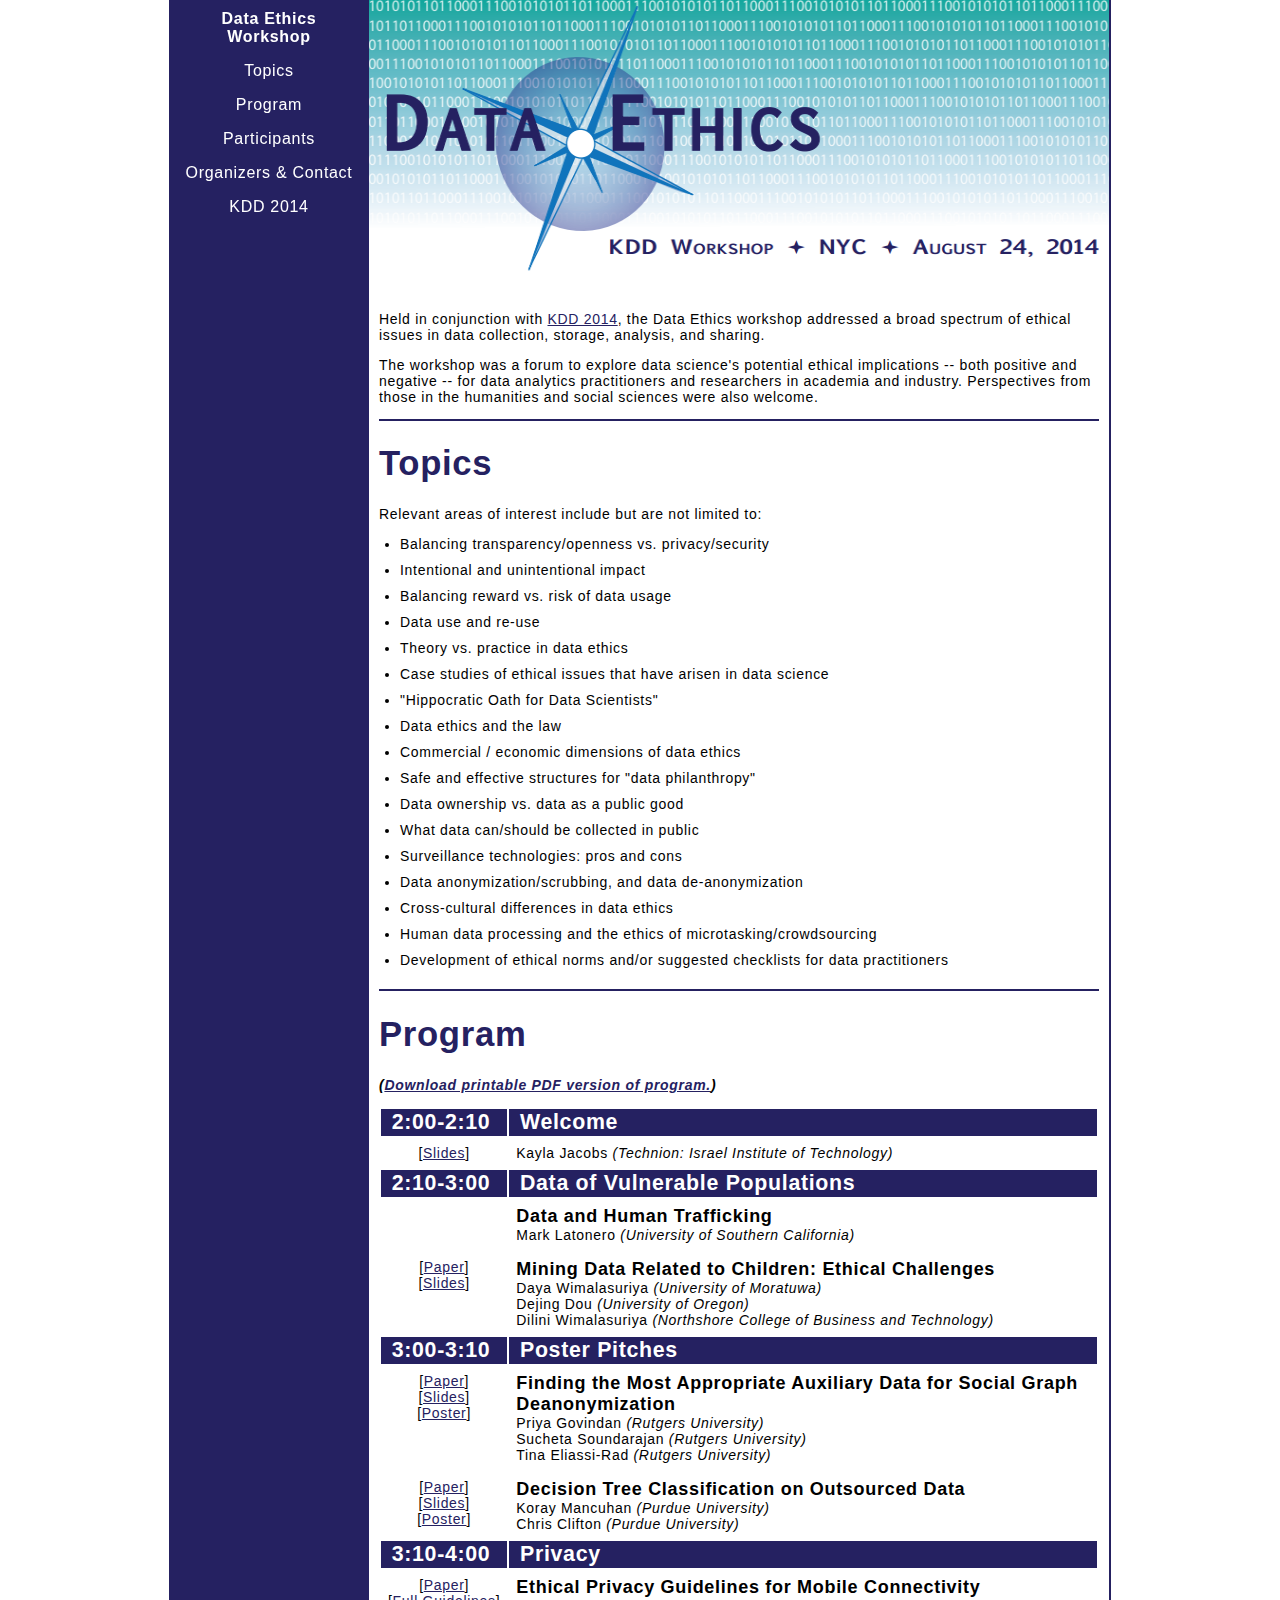
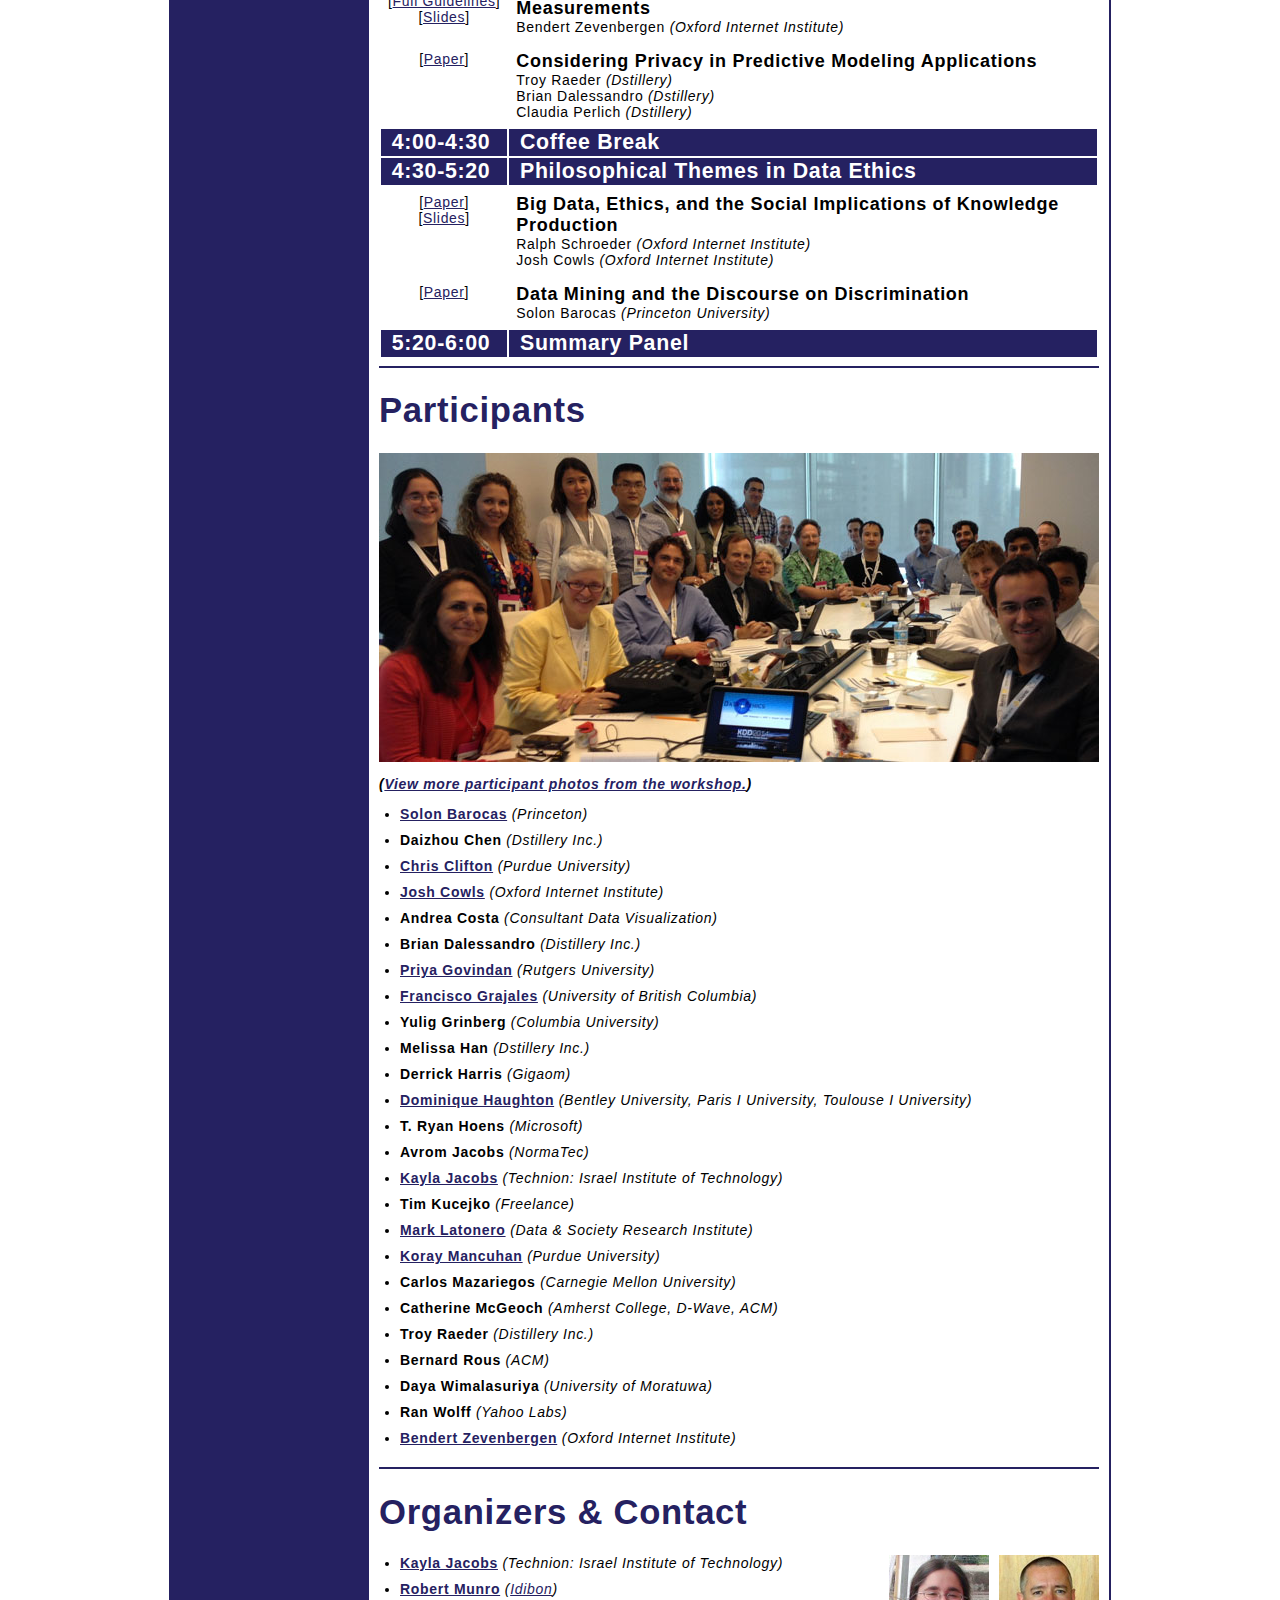
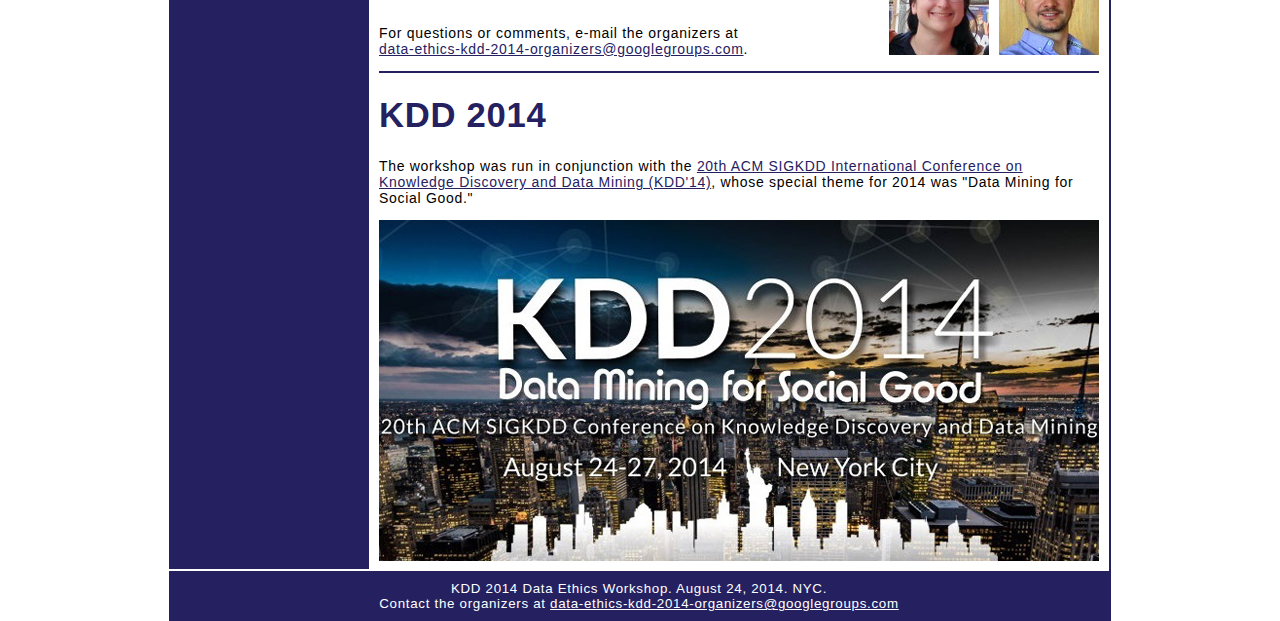
==== commit 658a24c0: "Fixed missing line break in footer" ====
--- a/index.html
+++ b/index.html
@@ -438,7 +438,7 @@
       </div>
      
       <div id="footer">
-        KDD 2014 Data Ethics Workshop. August 24, 2014. NYC.
+        KDD 2014 Data Ethics Workshop. August 24, 2014. NYC.<br>
         Contact the organizers at <a href="data-ethics-kdd-2014-organizers@googlegroups.com">data-ethics-kdd-2014-organizers@googlegroups.com</a>
       </div>
         
